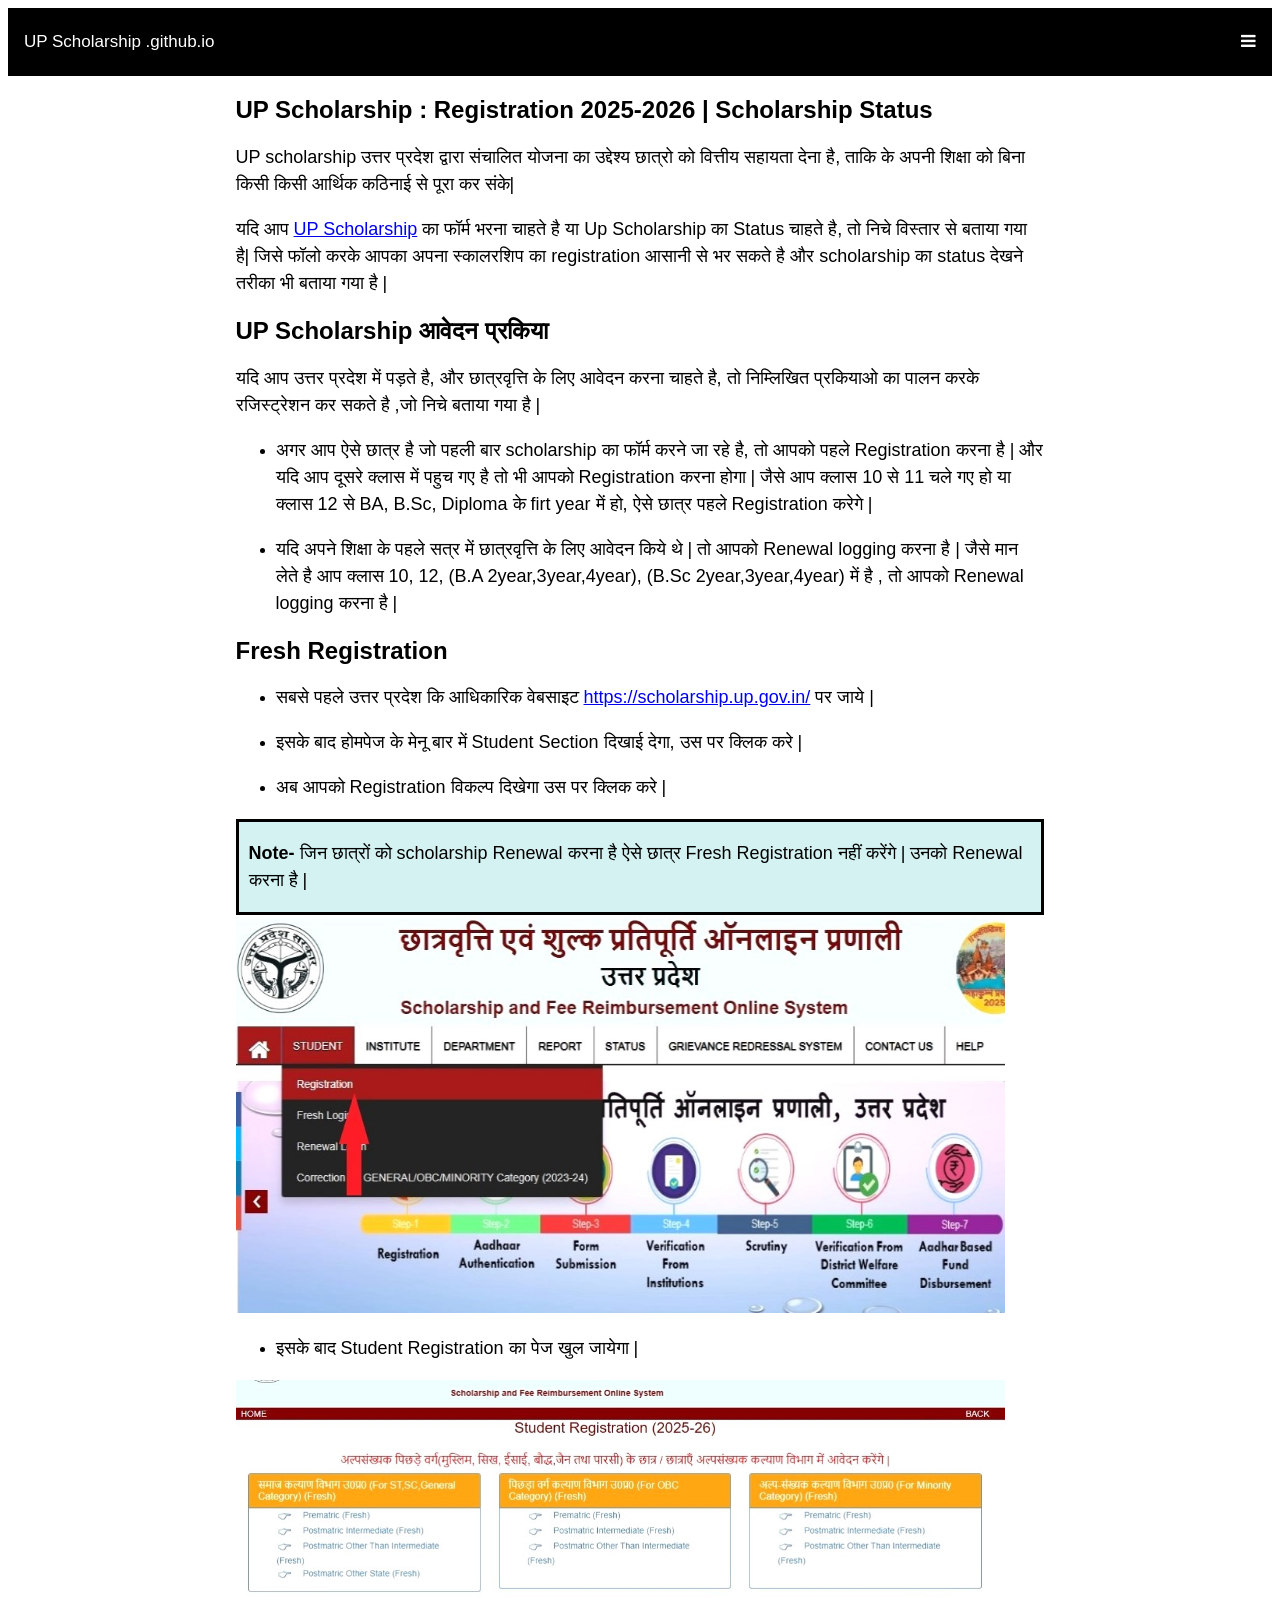
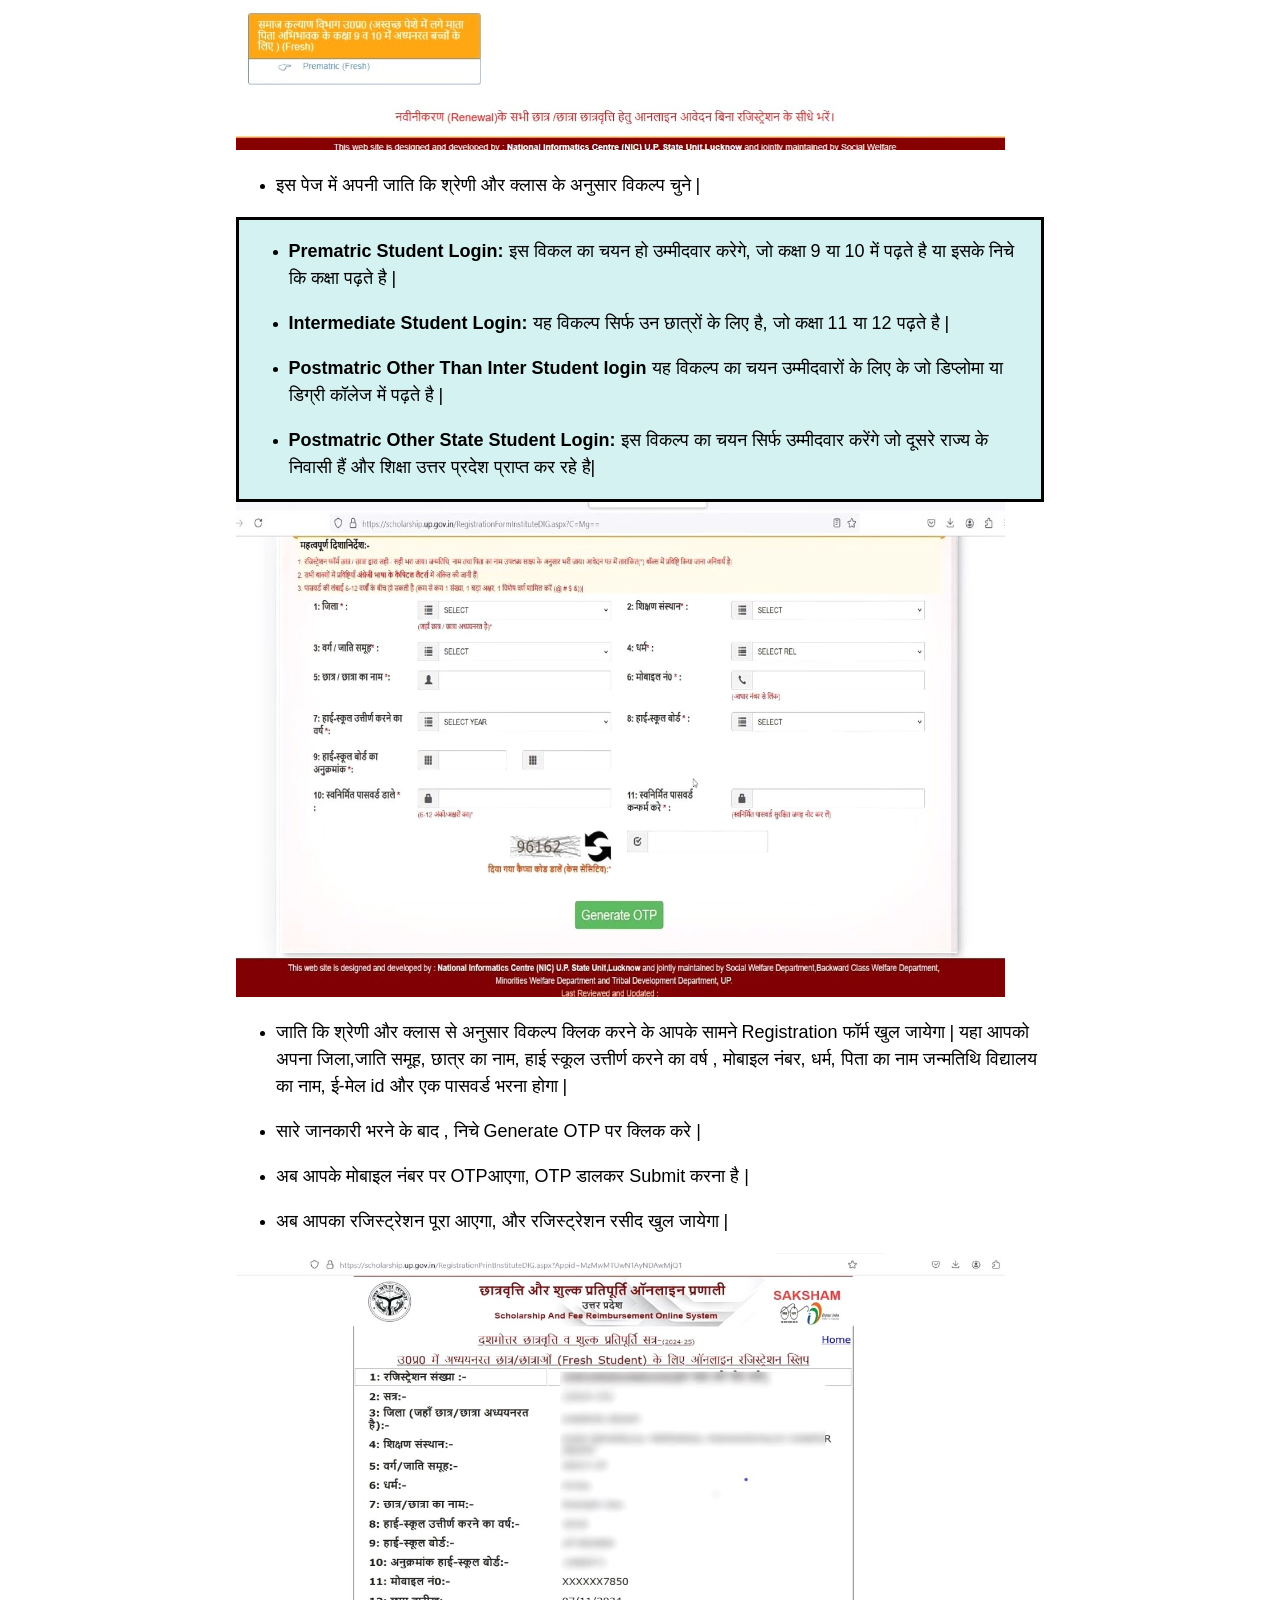
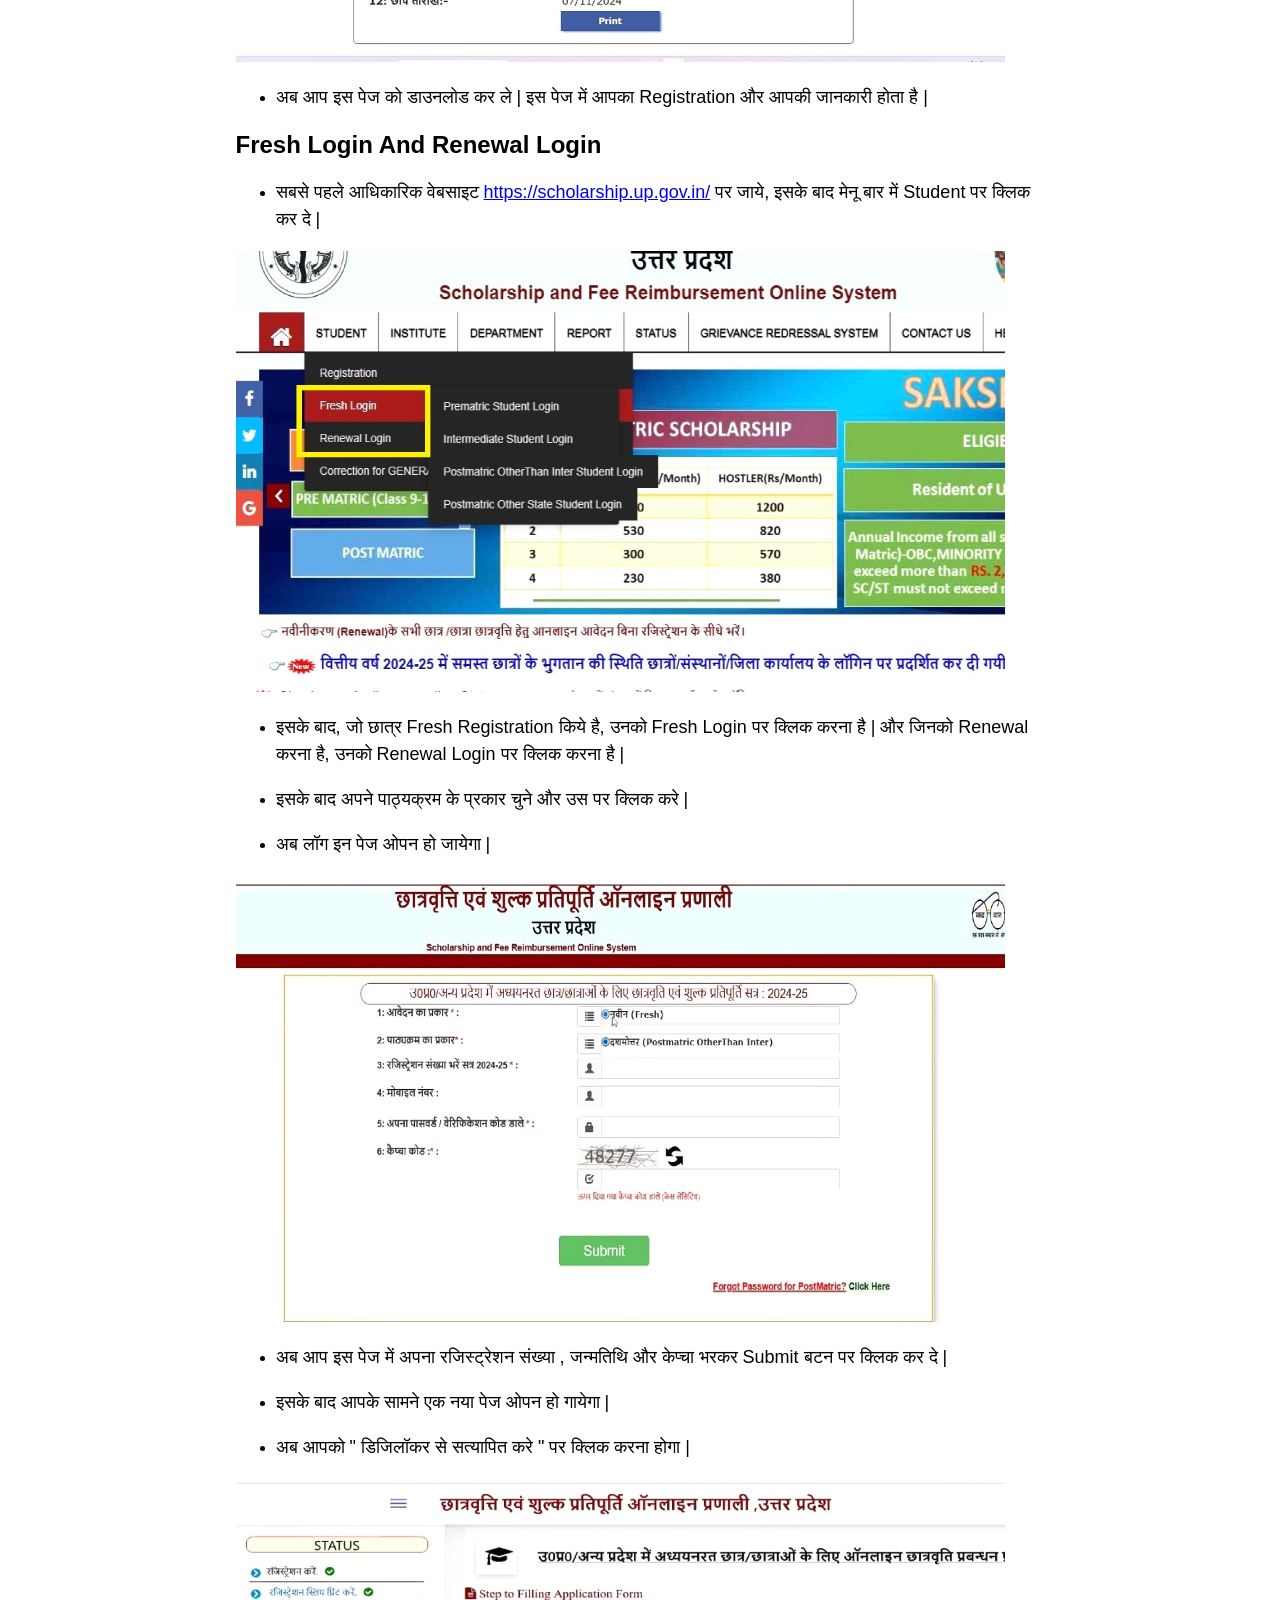
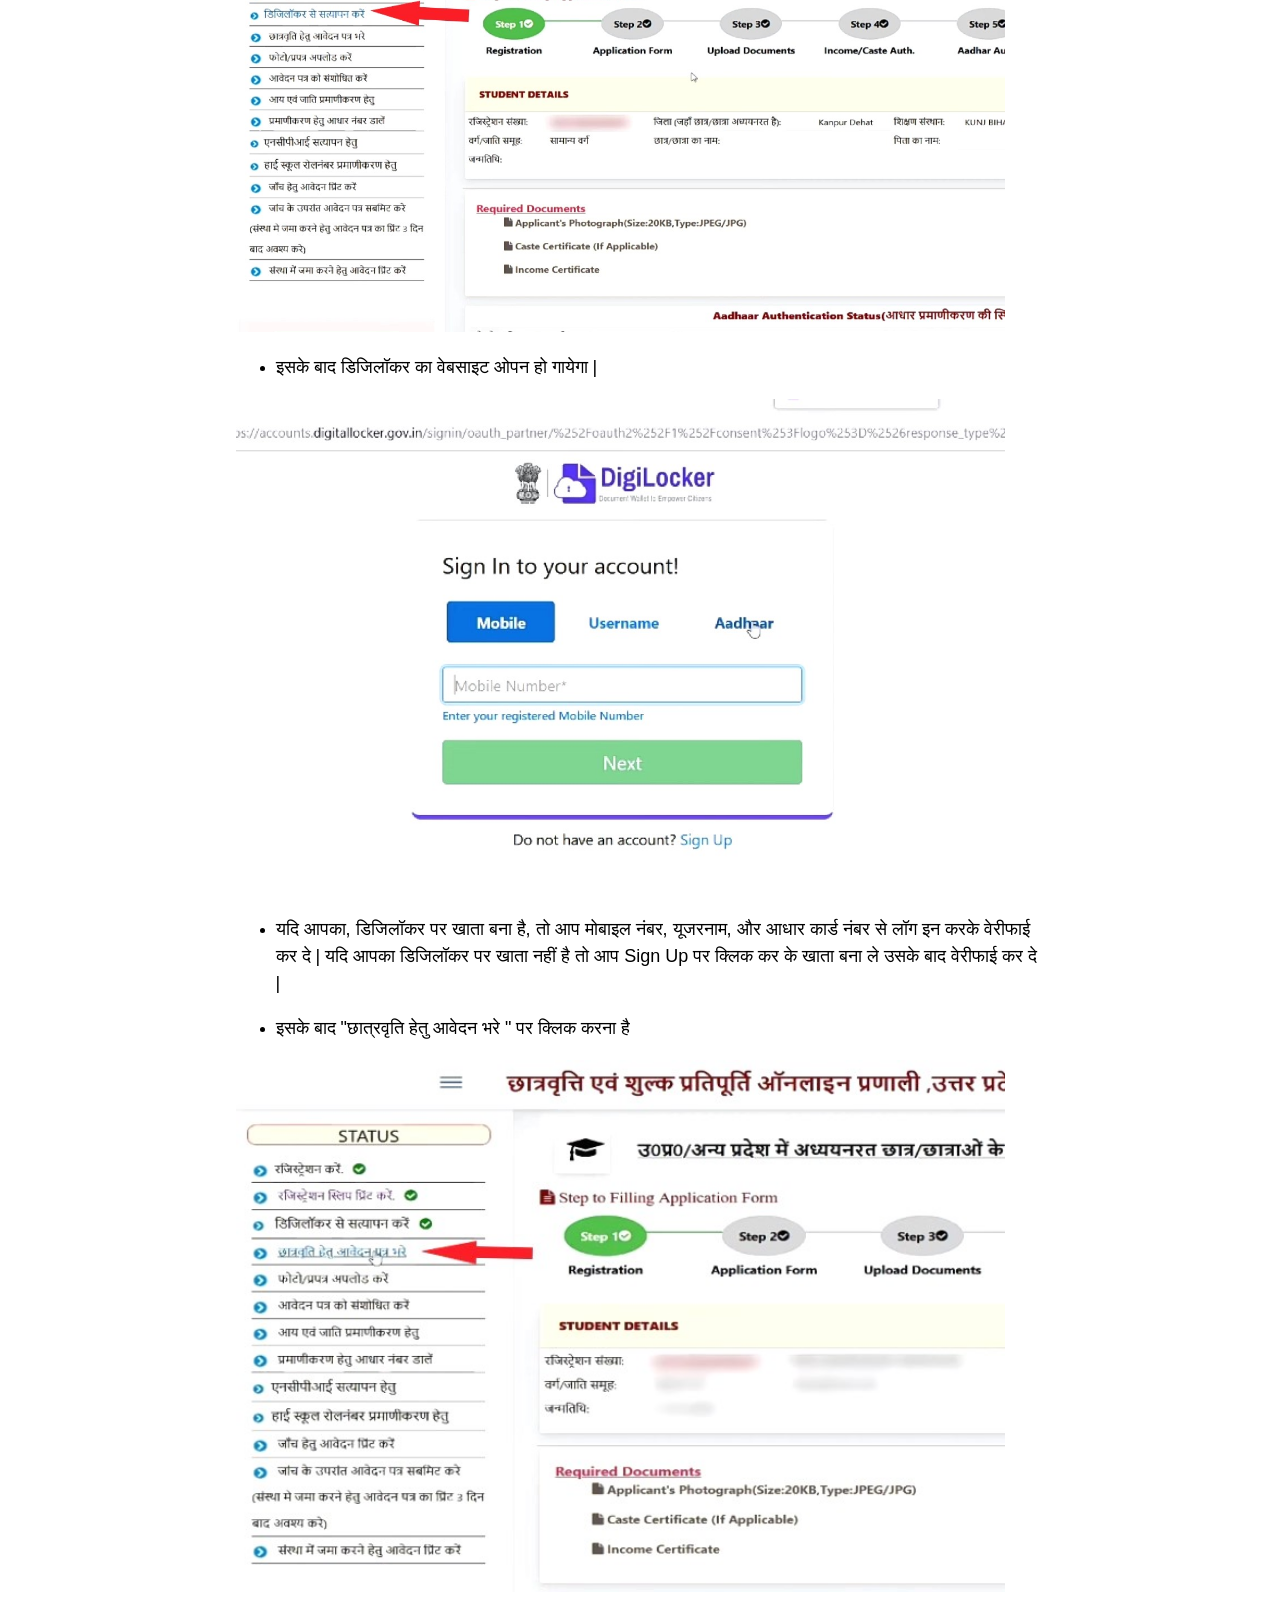
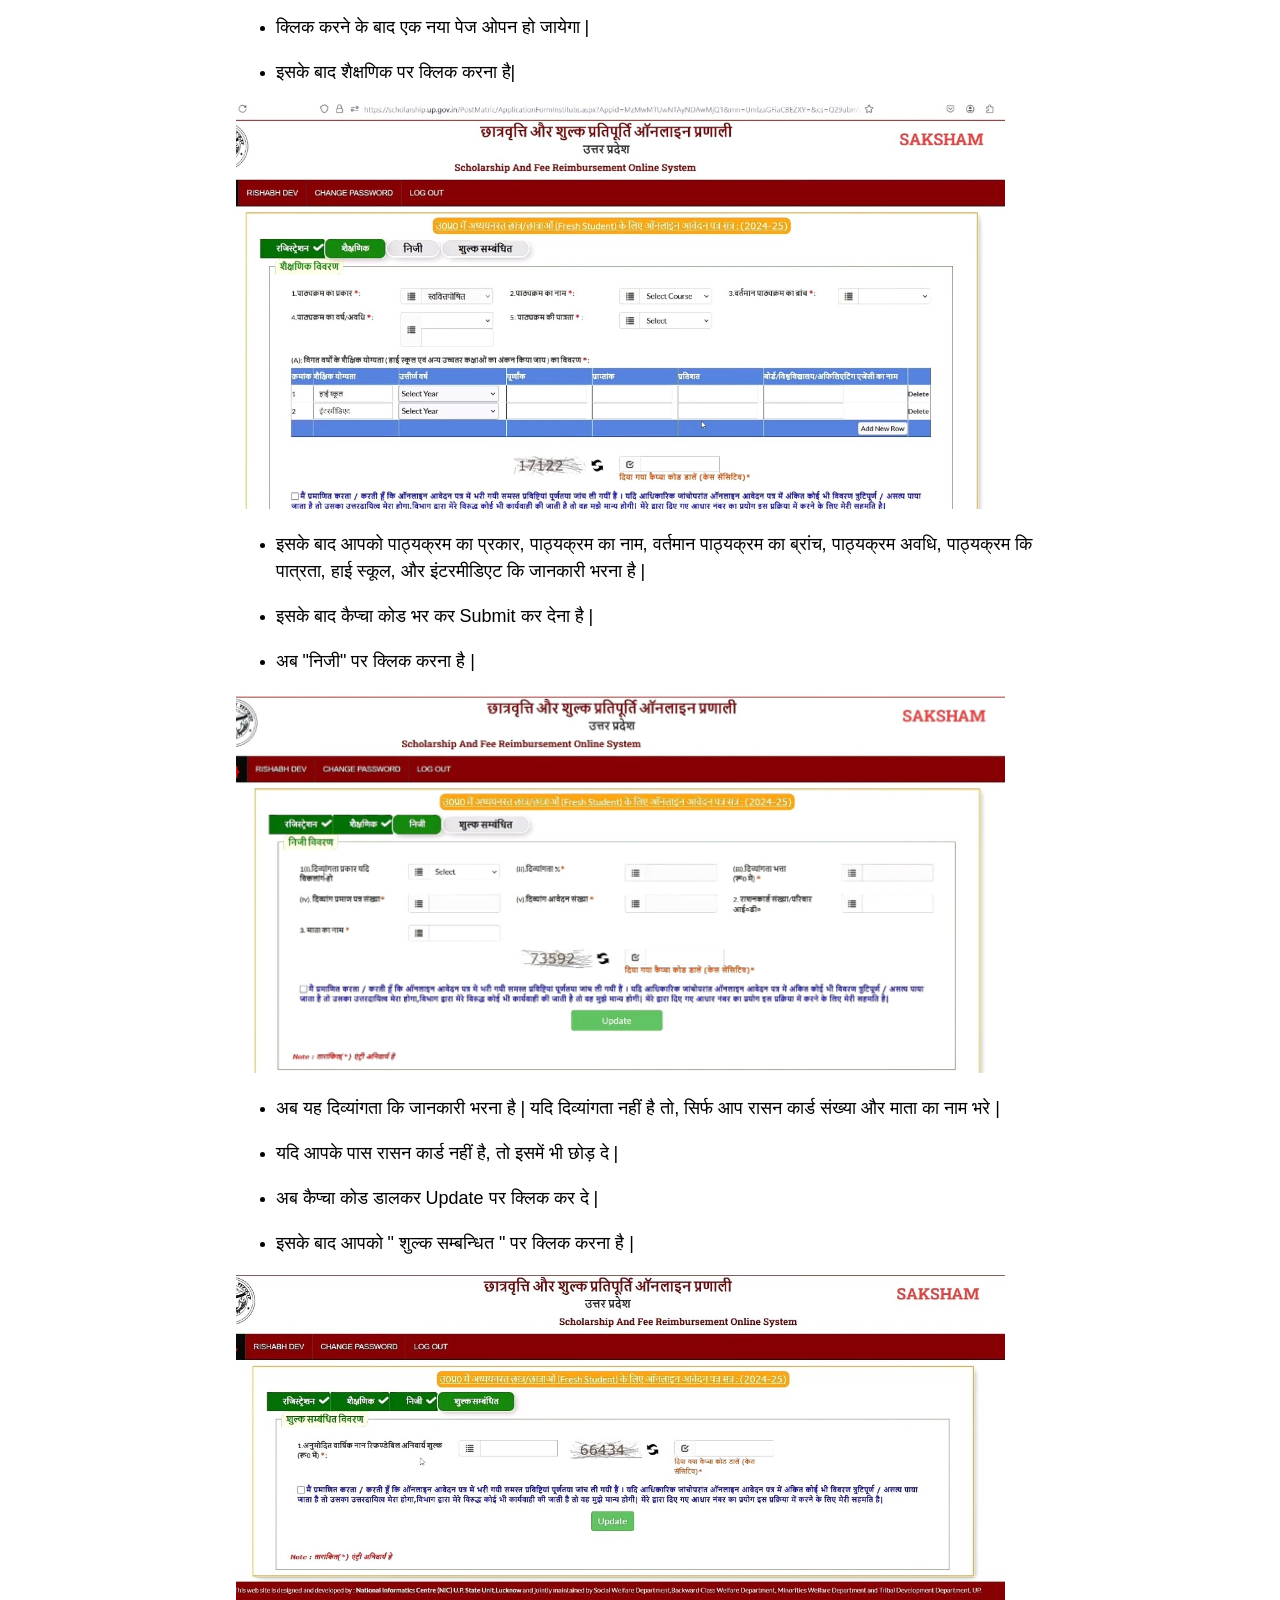
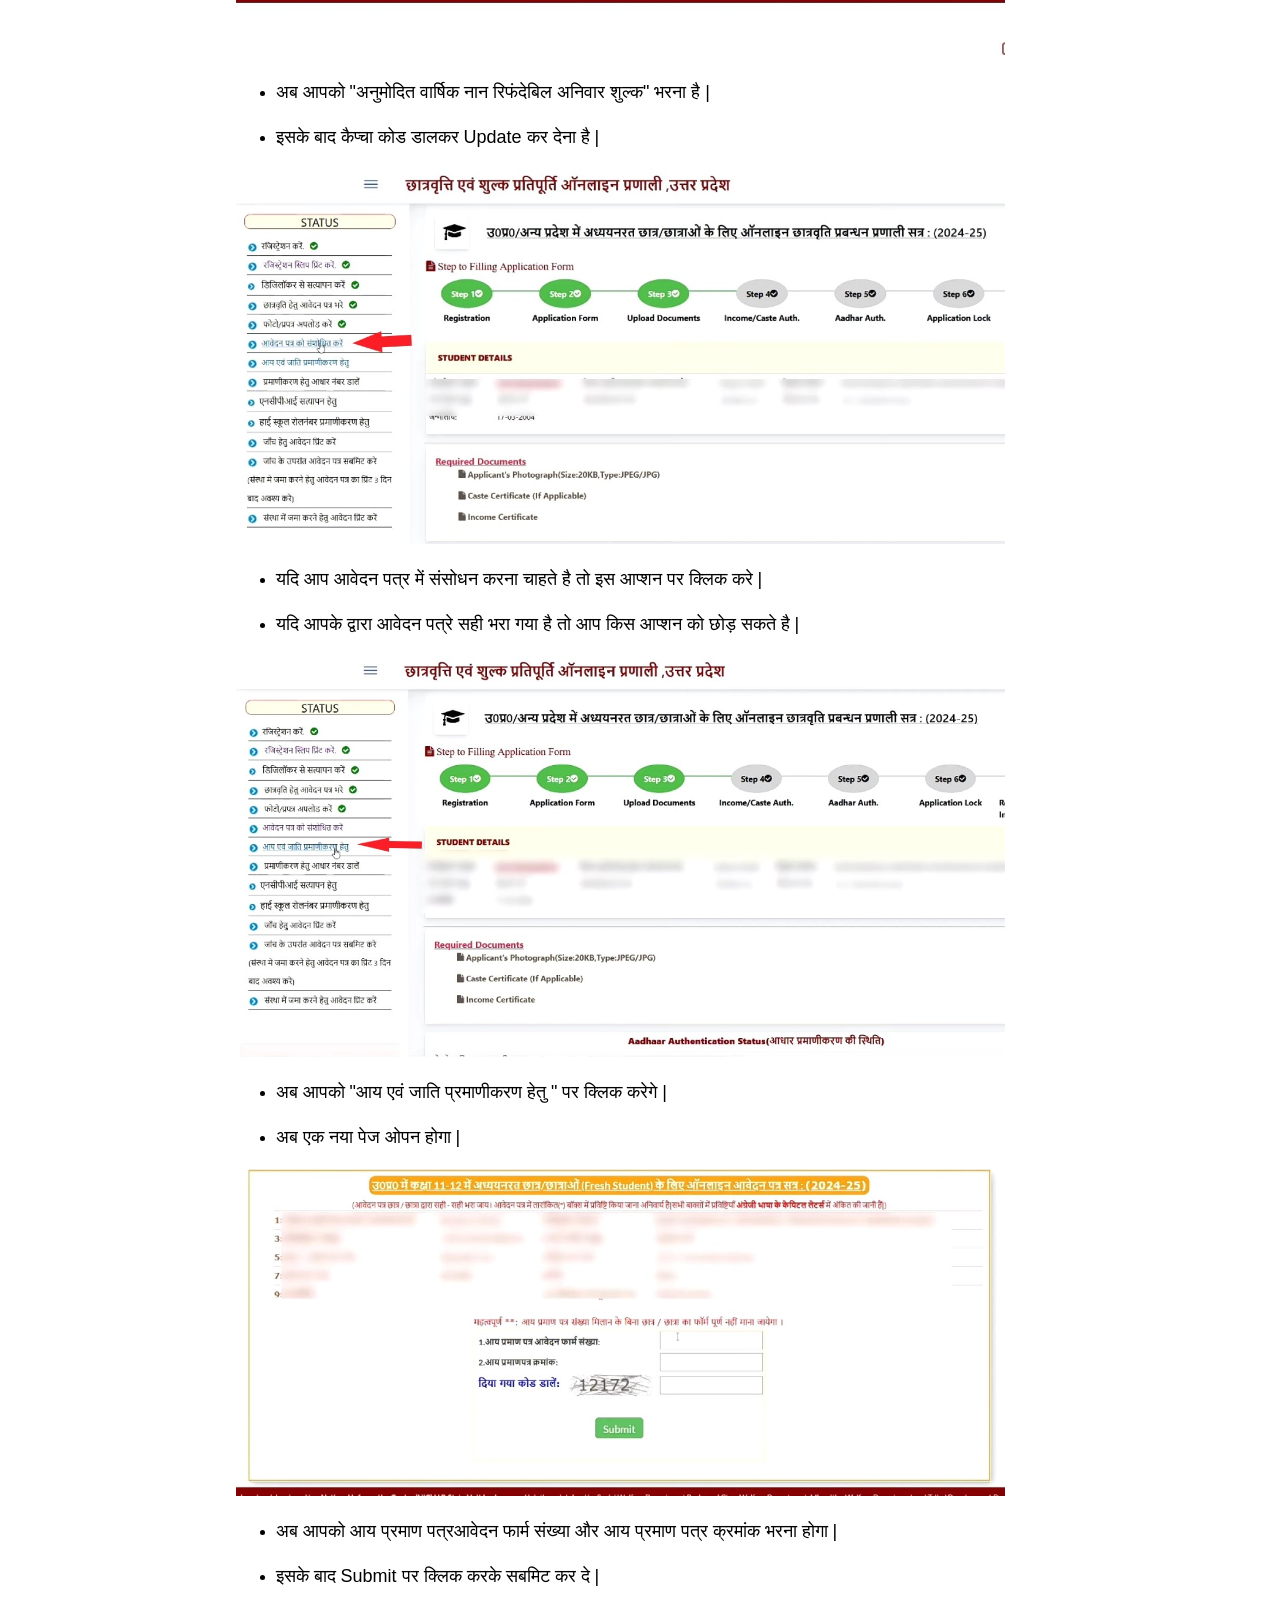
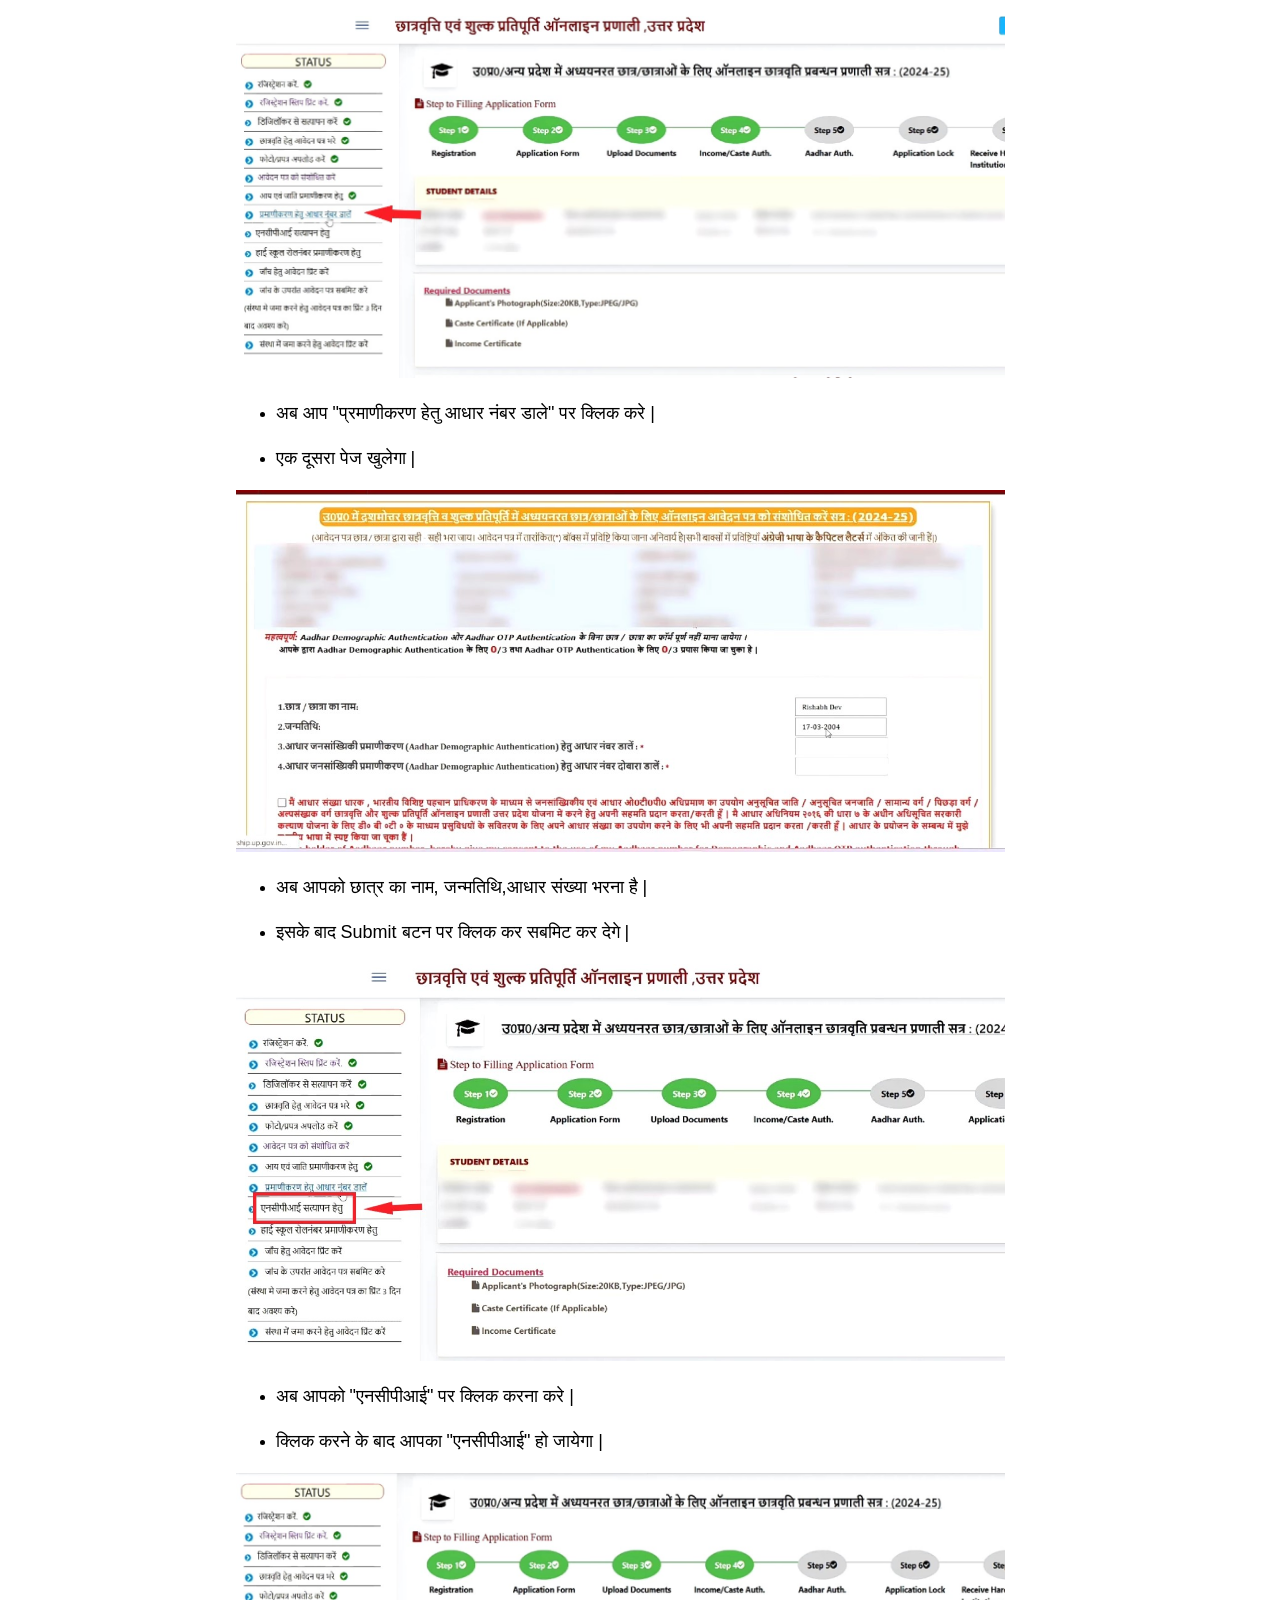
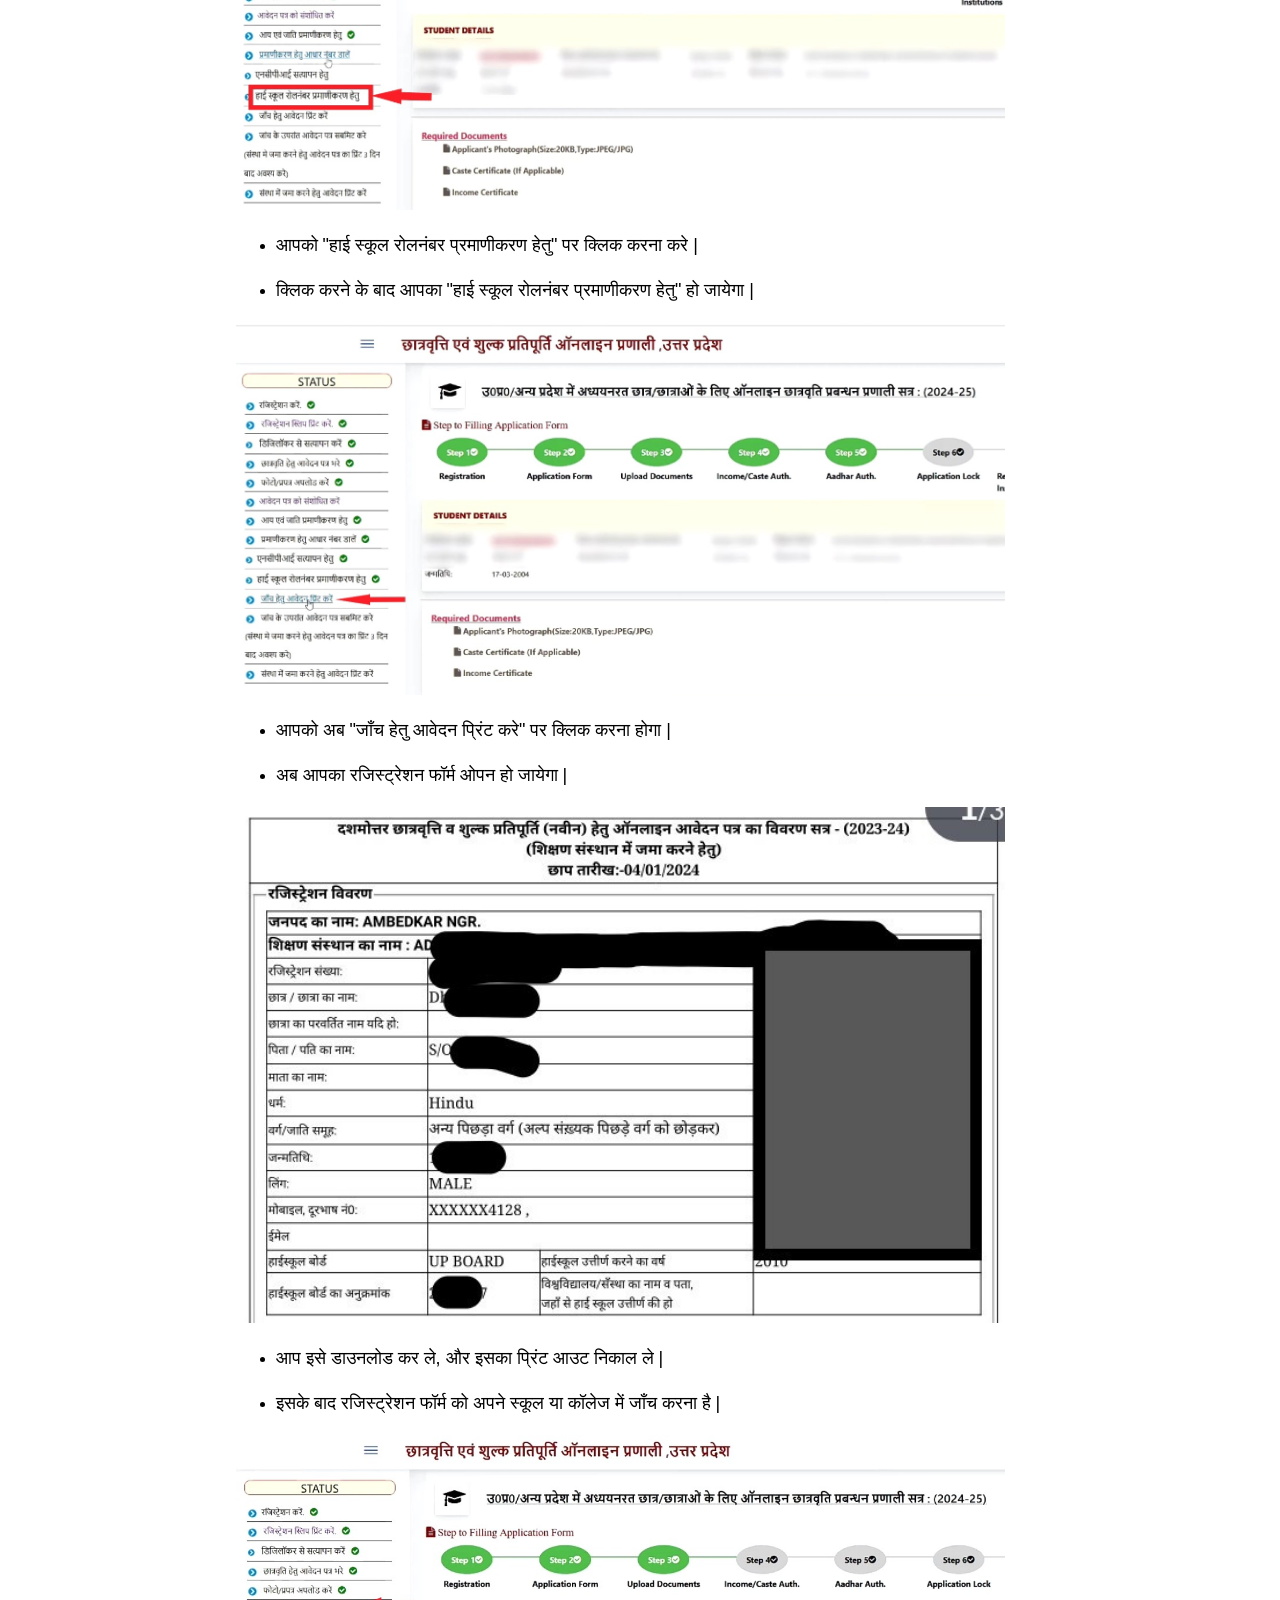
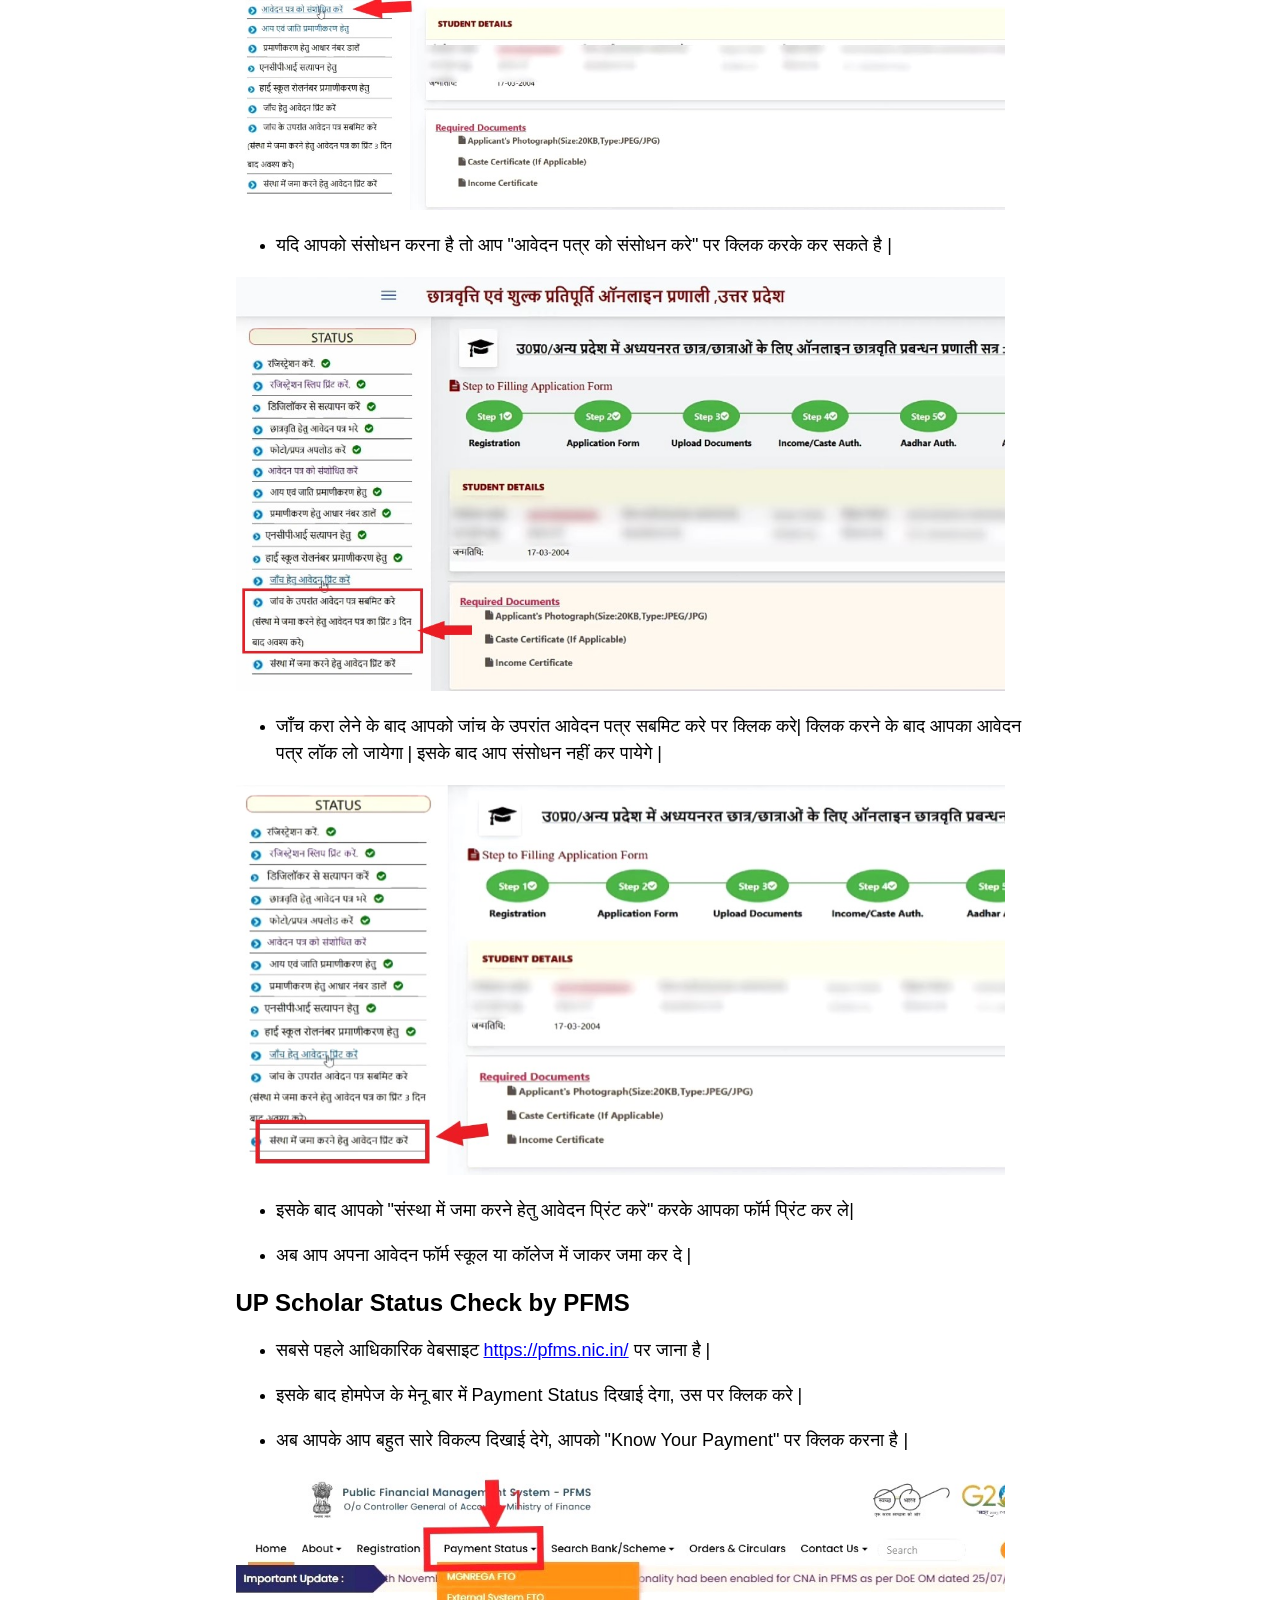
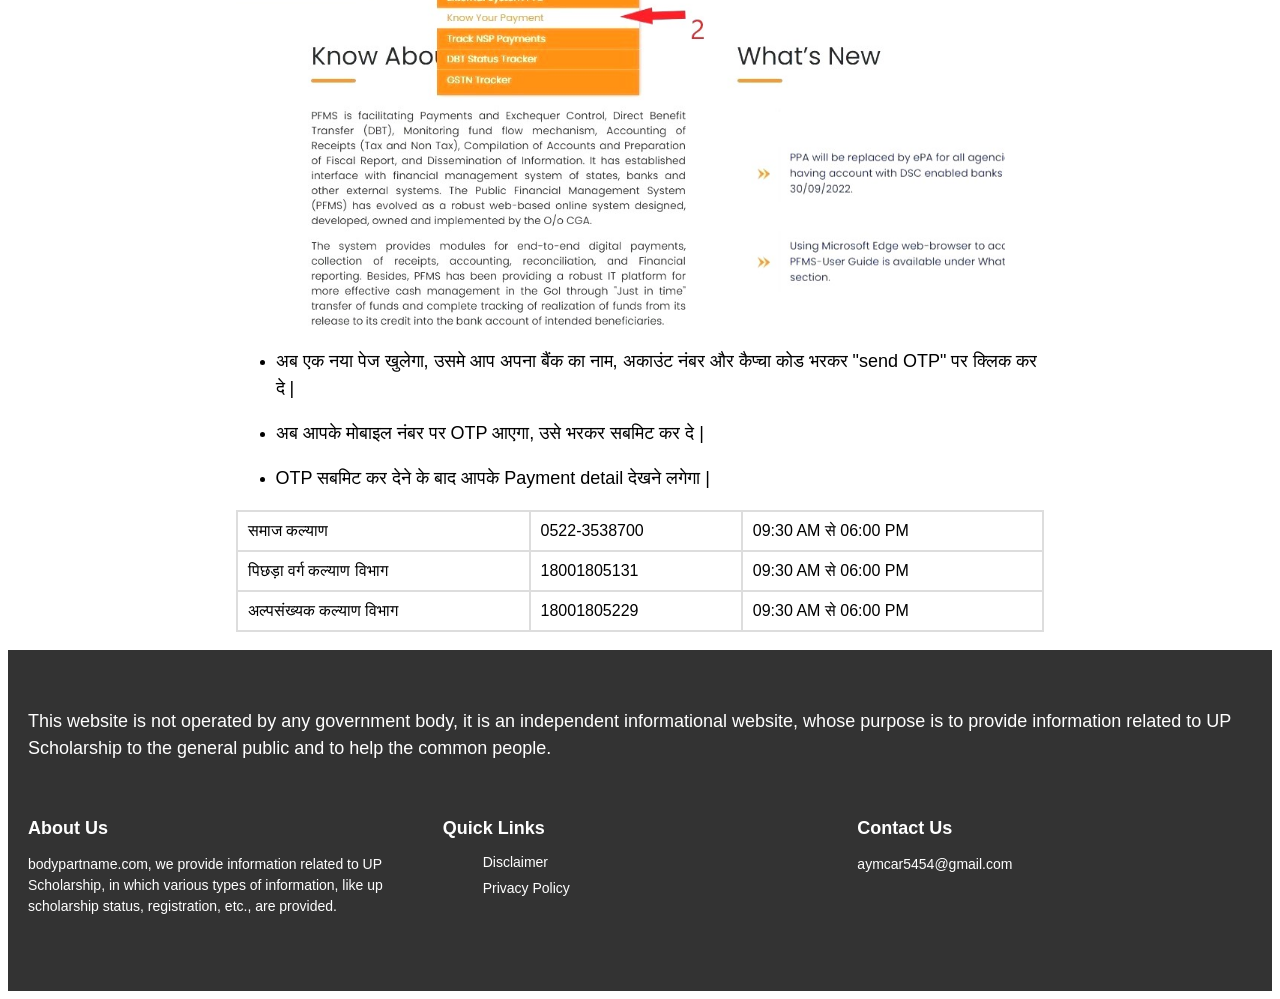
==== index.html @ 7ba09308 "Add files via upload" ====
<!DOCTYPE html>
<html lang="HI">
<head>
<meta charset="UTF-8" />
<style>:root{--color-primary:#021835;}</style>
<meta name="viewport" content="width=device-width, initial-scale=1", shrink-to-fit=no>
<meta name="google-adsense-account" content="ca-pub-4990416028546976">
<link rel="stylesheet" href="https://cdnjs.cloudflare.com/ajax/libs/font-awesome/4.7.0/css/font-awesome.min.css">
<meta name="description" content="UP scholarship उत्तर प्रदेश द्वारा संचालित योजना का उद्देश्य छात्रो को वित्तीय सहायता देना है, ताकि के अपनी शिक्षा को बिना किसी किसी आर्थिक कठिनाई से पूरा कर संके| यदि आप UP Scholarship का फॉर्म भरना चाहते है या Up Scholarship का Status चाहते है, तो निचे विस्तार से बताया गया है|">
<title>UP Scholarship : Registration 2025-2026 | Scholarship Status</title>
<link rel="shortcut icon" href="as.png">
<link rel="canonical" href="https://upscholarship.github.io/">
<meta name="robots" content="index, follow" />
<meta name="keywords" content="up scholarship, scholarship, up scholarship status">
<link rel="icon" type="image/png" href="fevicon/favicon-96x96.png" sizes="96x96" />
<link rel="icon" type="image/svg+xml" href="fevicon/favicon.svg" />
<link rel="shortcut icon" href="fevicon/favicon.ico" />
<link rel="apple-touch-icon" sizes="180x180" href="fevicon/apple-touch-icon.png" />
<meta name="apple-mobile-web-app-title" content="MyWebSite" />
<link rel="manifest" href="fevicon/site.webmanifest" />
<meta property="og:title" content="UP Scholarship : Registration 2025-2026 | Scholarship Status">
<meta property="og:url" content="https://upscholarship.github.io/">
<meta property="og:image" content="https://upscholarship.github.io/img/scholar1.jpg">
<meta property="og:description" content="UP scholarship उत्तर प्रदेश द्वारा संचालित योजना का उद्देश्य छात्रो को वित्तीय सहायता देना है, ताकि के अपनी शिक्षा को बिना किसी किसी आर्थिक कठिनाई से पूरा कर संके|">
<meta property="og:type" content="article">

<meta name="twitter:card" content="summary">
<meta property="twitter:title" content="UP Scholarship : Registration 2025-2026 | Scholarship Status">
<meta name="twitter:image" content="https://upscholarship.github.io/img/scholar1.jpg">
<meta property="twitter:description" content="UP scholarship उत्तर प्रदेश द्वारा संचालित योजना का उद्देश्य छात्रो को वित्तीय सहायता देना है, ताकि के अपनी शिक्षा को बिना किसी किसी आर्थिक कठिनाई से पूरा कर संके|">

<script type="application/ld+json">
{
  "@context": "https://schema.org",
  "@type": "Article",
  "mainEntityOfPage": {
    "@type": "WebPage",
    "@id": "https://upscholarship.github.io/"
  },
  "headline": "UP Scholarship : Registration 2025-2026 | Scholarship Status",
  "description": "UP Scholarship",
  "image": "https://upscholarship.github.io/img/scholar1.jpg",  
  "author": {
    "@type": "Person",
    "name": "UP Scholarship",
    "url": "https://upscholarship.github.io/aboutus"
  },  
  "publisher": {
    "@type": "Organization",
    "name": "UP Scholarship",
    "logo": {
      "@type": "ImageObject",
      "url": "https://upscholarship.github.io/as.png"
    }
  },
  "datePublished": "2025-07-09T08:00:00+08:00",
  "dateModified": "2025-07-27T08:00:00+08:00"
}
</script>
</head>
<main class="site-content" role="main" id="main-content" aria-label="Homepage content" style="height: auto !important;">
<article class="article" aria-labelledby="article-title" style="height: auto !important;">
<body>
<link rel="stylesheet" href=style.css>
<!-- Simulate a smartphone / tablet -->
<div class="mobile-container">

<!-- Top Navigation Menu -->
<div class="topnav">
  <a class="head">UP Scholarship .github.io</a>
  <div id="myLinks">
    <a href="disclaimer.html">Disclaimer</a>
    <a href="privacypolicy.html">Privacy Policy</a>
  </div>
  <a href="javascript:void(0);" class="icon" onclick="myFunction()">
    <i class="fa fa-bars"></i>
  </a>
</div>
<div class="example">
<h1>UP Scholarship : Registration 2025-2026 | Scholarship Status</h1>
<p>UP scholarship उत्तर प्रदेश द्वारा संचालित योजना का उद्देश्य छात्रो को वित्तीय सहायता देना है, ताकि के अपनी शिक्षा को बिना किसी किसी आर्थिक कठिनाई से पूरा कर संके|</p>
<p>यदि आप <a href="https://scholarship.up.gov.in/">UP Scholarship</a> का फॉर्म भरना चाहते है या Up Scholarship का Status चाहते है, तो निचे विस्तार से बताया गया है| जिसे फॉलो करके आपका अपना स्कालरशिप का registration आसानी से भर सकते है और scholarship का status देखने तरीका भी बताया गया है |</p>
<h2>UP Scholarship आवेदन प्रकिया</h2>
<p>यदि आप उत्तर प्रदेश में पड़ते है, और छात्रवृत्ति के लिए आवेदन करना चाहते है, तो निम्लिखित प्रकियाओ का पालन करके रजिस्ट्रेशन कर सकते है ,जो निचे बताया गया है |</p>
<ul class="a">
  <li><p>अगर आप ऐसे छात्र है जो पहली बार scholarship का फॉर्म करने जा रहे है, तो आपको पहले Registration करना है | और यदि आप दूसरे क्लास में पहुच गए है तो भी आपको Registration करना होगा | जैसे आप क्लास 10 से 11 चले गए हो या क्लास 12 से BA, B.Sc, Diploma के firt year में हो, ऐसे छात्र पहले Registration करेगे |</p></li>
<li><p>यदि अपने शिक्षा के पहले सत्र में छात्रवृत्ति के लिए आवेदन किये थे | तो आपको Renewal logging करना है | जैसे मान लेते है आप क्लास 10, 12, (B.A 2year,3year,4year), (B.Sc 2year,3year,4year) में है , तो आपको Renewal logging करना है | </p></li></ul>

<h2>Fresh Registration</h2>
<ul class="a">
<li><p>सबसे पहले उत्तर प्रदेश कि आधिकारिक वेबसाइट <a href="https://scholarship.up.gov.in/">https://scholarship.up.gov.in/</a> पर जाये |</p></li>
<li><p>इसके बाद होमपेज के मेनू बार में Student Section दिखाई देगा, उस पर क्लिक करे |</p></li>
<li><p>अब आपको Registration विकल्प दिखेगा उस पर क्लिक करे |</p></li></ul>
<div class="mask">
<p><b>Note- </b>जिन छात्रों को scholarship Renewal करना है ऐसे छात्र Fresh Registration नहीं करेंगे | उनको Renewal करना है |</p>
</div>


<div class="res"><img src="img/scholar1.jpg" alt="Aadhar Card" class="r"></div>
<ul class="a">
<li><p>इसके बाद Student Registration का पेज खुल जायेगा |</p></li>
</ul>
<div class="res"><img src="img/scholar2.jpg" alt="Aadhar Card" class="r"></div>
<ul class="a">
<li><p>इस पेज में अपनी जाति कि श्रेणी और क्लास के अनुसार विकल्प चुने |</p></li></ul>
<div class="mask">
  <ul class="a">
    <li><p><b>Prematric Student Login:</b> इस विकल का चयन  हो उम्मीदवार करेगे, जो कक्षा 9 या 10 में पढ़ते है या इसके निचे कि कक्षा पढ़ते है |</p></li>
    <li><p><b>Intermediate Student Login:</b> यह विकल्प सिर्फ उन छात्रों के लिए है, जो कक्षा  11 या 12 पढ़ते है |</p></li>
    <li><p><b>Postmatric Other Than Inter Student login</b> यह  विकल्प का चयन उम्मीदवारों के लिए के जो डिप्लोमा या डिग्री कॉलेज में पढ़ते है |</p></li>
    <li><p><b>Postmatric Other State Student Login:</b> इस विकल्प का चयन सिर्फ उम्मीदवार करेंगे जो दूसरे राज्य के निवासी हैं और शिक्षा उत्तर प्रदेश प्राप्त कर रहे है|
</p></li>
</div></ul>
<div class="res"><img src="img/scholar3.jpeg" alt="Aadhar Card" class="r"></div>
<ul class="a">
  <li><p>जाति कि श्रेणी और क्लास से अनुसार विकल्प क्लिक करने के आपके सामने Registration फॉर्म खुल जायेगा | यहा आपको अपना जिला,जाति समूह, छात्र का नाम, हाई स्कूल उत्तीर्ण करने का वर्ष , मोबाइल नंबर, धर्म, पिता का नाम जन्मतिथि विद्यालय का नाम, ई-मेल id और एक पासवर्ड भरना होगा |</p></li>
  <li><p>सारे जानकारी भरने के बाद , निचे Generate OTP पर क्लिक करे |</p></li>
  <li><p>अब आपके मोबाइल नंबर पर OTPआएगा, OTP डालकर Submit करना है |</p></li>
  <li><p>अब आपका रजिस्ट्रेशन पूरा आएगा, और  रजिस्ट्रेशन रसीद खुल जायेगा |</p></li></ul>

<div class="res"><img src="img/scholar4.jpeg" alt="Aadhar Card" class="r"></div>
<ul class="a">
  <li><p>अब आप इस पेज को डाउनलोड कर ले | इस पेज में आपका Registration और आपकी जानकारी होता है |</p></li></ul>
  <h2>Fresh Login And Renewal Login</h2>
  <ul class="a">

    <li><p>सबसे पहले आधिकारिक वेबसाइट <a href="https://scholarship.up.gov.in/">https://scholarship.up.gov.in/</a> पर जाये, इसके बाद मेनू बार में Student पर क्लिक कर दे |</p></li></ul>
<div class="res"><img src="img/scholar5.jpg" alt="Aadhar Card" class="r"></div>
<ul class="a">
  <li><p>इसके बाद, जो छात्र Fresh Registration किये है, उनको Fresh Login पर क्लिक करना है | और जिनको Renewal करना है, उनको Renewal Login पर क्लिक करना है |</p></li>
  <li><p>इसके बाद अपने पाठ्यक्रम के प्रकार चुने और उस पर क्लिक करे |</p></li>
  <li><p>अब लॉग इन पेज ओपन हो जायेगा |
</p></li></ul>
<div class="res"><img src="img/scholar6.jpeg" alt="Aadhar Card" class="r"></div>
<ul class="a">
  <li><p>अब आप इस पेज में अपना रजिस्ट्रेशन संख्या , जन्मतिथि और केप्चा भरकर Submit बटन पर क्लिक कर दे |</p></li>
  <li><p>इसके बाद आपके सामने एक नया पेज ओपन हो गायेगा |</p></li>
  <li><p>अब आपको " डिजिलॉकर से सत्यापित करे " पर क्लिक करना होगा |</p></li></ul>
  <div class="res"><img src="img/scholar7.jpeg" alt="Aadhar Card" class="r"></div>
<ul class="a">
  <li><p>इसके बाद डिजिलॉकर का वेबसाइट ओपन हो गायेगा |</p></li></ul>
  <div class="res"><img src="img/scholar8.jpeg" alt="Aadhar Card" class="r"></div>
  <ul class="a">
    <li><p>यदि आपका, डिजिलॉकर पर खाता बना है, तो आप मोबाइल नंबर, यूजरनाम, और आधार कार्ड नंबर से लॉग इन करके वेरीफाई कर दे | यदि आपका डिजिलॉकर पर खाता नहीं है तो आप Sign Up पर क्लिक कर के खाता बना ले उसके बाद वेरीफाई कर दे |</p></li>
    <li><p>इसके बाद "छात्रवृति हेतु आवेदन भरे " पर क्लिक करना है </li></ul>
<div class="res"><img src="img/scholar9.jpeg" alt="Aadhar Card" class="r"></div>
<ul class="a">
  <li><p>क्लिक करने के बाद एक नया पेज ओपन हो जायेगा |</p></li>
<li><p>इसके बाद शैक्षणिक पर क्लिक करना है|</p></li></ul>
  <div class="res"><img src="img/scholar10.jpeg" alt="Aadhar Card" class="r"></div>
  <ul class="a">
    <li><p>इसके बाद आपको पाठ्यक्रम का प्रकार, पाठ्यक्रम का नाम, वर्तमान पाठ्यक्रम का ब्रांच, पाठ्यक्रम अवधि, पाठ्यक्रम कि पात्रता, हाई स्कूल, और इंटरमीडिएट कि जानकारी भरना है |</p></li>
    <li><p>इसके बाद कैप्चा कोड भर कर Submit कर देना है |</p></li>
<li><p>अब "निजी" पर क्लिक करना है |</p></li></ul>
<div class="res"><img src="img/scholar11.jpeg" alt="Aadhar Card" class="r"></div>
<ul class="a">
<li><p>अब यह दिव्यांगता कि जानकारी भरना है | यदि दिव्यांगता नहीं है तो,  सिर्फ आप रासन कार्ड संख्या और माता का नाम भरे |</p></li>
<li><p>यदि आपके पास रासन कार्ड नहीं है, तो इसमें भी छोड़ दे |</p></li>
<li><p>अब कैप्चा कोड डालकर Update पर क्लिक कर दे |</p></li>
<li><p>इसके बाद आपको " शुल्क सम्बन्धित " पर क्लिक करना है |</p></li></ul>
<div class="res"><img src="img/scholar12.jpeg" alt="Aadhar Card" class="r"></div>
<ul class="a">
  <li><p>अब आपको "अनुमोदित वार्षिक नान रिफंदेबिल अनिवार शुल्क" भरना है |</p></li>
  <li><p>इसके बाद कैप्चा कोड डालकर Update कर देना है |</p></li></ul>
<div class="res"><img src="img/scholar13.jpeg" alt="Aadhar Card" class="r"></div>
<ul class="a">
  <li><p>यदि आप आवेदन पत्र में संसोधन करना चाहते है तो इस आप्शन पर क्लिक करे |</p></li>
  <li><p>यदि आपके द्वारा आवेदन पत्रे सही भरा गया है तो आप किस आप्शन को छोड़ सकते है |</p></li></ul>
<div class="res"><img src="img/scholar14.jpeg" alt="Aadhar Card" class="r"></div>
<ul class="a">
  <li><p>अब आपको "आय एवं जाति प्रमाणीकरण हेतु " पर क्लिक करेगे |</p></li>
  <li><p>अब एक नया पेज ओपन होगा |</p></li></ul>
<div class="res"><img src="img/scholar15.jpeg" alt="Aadhar Card" class="r"></div>
<ul class="a">
  <li><p>अब आपको आय प्रमाण पत्रआवेदन फार्म संख्या और आय प्रमाण पत्र क्रमांक भरना होगा |</p></li>
  <li><p>इसके बाद Submit पर क्लिक करके सबमिट कर दे |</p></li></ul>
<div class="res"><img src="img/scholar16.jpeg" alt="Aadhar Card" class="r"></div>
<ul class="a">
  <li><p>अब आप "प्रमाणीकरण हेतु आधार नंबर डाले" पर क्लिक करे |</p></li>
  <li><p>एक दूसरा पेज खुलेगा |</p></li></ul>
<div class="res"><img src="img/scholar17.jpeg" alt="Aadhar Card" class="r"></div>
<ul class="a">
  <li><p>अब आपको छात्र का नाम, जन्मतिथि,आधार संख्या भरना है |</p></li>
  <li><p>इसके बाद Submit बटन पर क्लिक कर सबमिट कर देगे |</p></li></ul>
<div class="res"><img src="img/scholar18.jpeg" alt="Aadhar Card" class="r"></div>
<ul class="a">
<li><p>अब आपको "एनसीपीआई" पर क्लिक करना करे |</p></li>
<li><p>क्लिक करने के बाद आपका "एनसीपीआई" हो जायेगा |</p></li></ul>
<div class="res"><img src="img/scholar19.jpeg" alt="Aadhar Card" class="r"></div>
<ul class="a">
  <li><p>आपको "हाई स्कूल रोलनंबर प्रमाणीकरण हेतु" पर क्लिक करना करे |</p></li>
  <li><p>क्लिक करने के बाद आपका "हाई स्कूल रोलनंबर प्रमाणीकरण हेतु" हो जायेगा |</p></li></ul>
  <div class="res"><img src="img/scholar20.jpeg" alt="Aadhar Card" class="r"></div>
  <ul class="a">
    <li><p>आपको अब "जाँच हेतु आवेदन प्रिंट करे" पर क्लिक करना होगा |</p></li>
   <li><p>अब आपका रजिस्ट्रेशन फॉर्म ओपन हो जायेगा |</p></li></ul>
<div class="res"><img src="img/scholar21.jpeg" alt="Aadhar Card" class="r"></div>
<ul class="a">
  <li><p>आप इसे डाउनलोड कर ले, और इसका प्रिंट आउट निकाल ले |</p></li>
 <li><p>इसके बाद रजिस्ट्रेशन फॉर्म को अपने स्कूल या कॉलेज में जाँच करना है |</p></li></ul>
 <div class="res"><img src="img/scholar13.jpeg" alt="Aadhar Card" class="r"></div>
 <ul class="a">
 <li><p>यदि आपको संसोधन करना है तो आप "आवेदन पत्र को संसोधन करे" पर क्लिक करके कर सकते है |</p></li></ul>
 <div class="res"><img src="img/scholar26.jpeg" alt="Aadhar Card" class="r"></div>
 <ul class="a">
  <li><p>जाँच करा लेने के बाद आपको जांच के उपरांत आवेदन पत्र सबमिट करे पर क्लिक करे| क्लिक करने के बाद आपका आवेदन पत्र लॉक लो जायेगा | इसके बाद आप संसोधन नहीं कर पायेगे |</p></li></ul>
  <div class="res"><img src="img/scholar27.jpeg" alt="Aadhar Card" class="r"></div>
  <ul class="a">
  <li><p>इसके बाद आपको "संस्था में जमा करने हेतु आवेदन प्रिंट करे" करके आपका फॉर्म प्रिंट कर ले|</p></li>
  <li><p>अब आप अपना आवेदन फॉर्म स्कूल या कॉलेज में जाकर जमा कर दे |</p></li></ul>
 <h2>UP Scholar Status Check by PFMS</h2>
 <ul class="a">
   <li><p>सबसे पहले आधिकारिक वेबसाइट <a href="https://pfms.nic.in/">https://pfms.nic.in/</a> पर जाना है |</p></li>
  <li><p>इसके बाद होमपेज के मेनू बार में Payment Status दिखाई देगा, उस पर क्लिक करे |</p></li>
  <li><p>अब आपके आप बहुत सारे विकल्प दिखाई देगे, आपको "Know Your Payment" पर क्लिक करना है |</li></ul>
    <div class="res"><img src="img/scholar28.jpg" alt="Aadhar Card" class="r"></div>
    <ul class="a">
  <li><p>अब एक नया पेज खुलेगा, उसमे आप अपना बैंक का नाम, अकाउंट नंबर और कैप्चा कोड भरकर "send OTP" पर क्लिक कर दे |</p></li>
  <li><p>अब आपके मोबाइल नंबर पर OTP आएगा, उसे भरकर सबमिट कर दे |</p></li>
    <li><p>OTP सबमिट कर देने के बाद आपके Payment detail देखने लगेगा |</p></li></ul>
    <div style="overflow-x:auto;" class="first">
    <table>

      <tr>
        <td>समाज कल्याण</td>
        <td>0522-3538700</td>
        <td>09:30 AM से 06:00 PM</td>
      </tr>
      <tr>
        <td>पिछड़ा वर्ग कल्याण विभाग</td>
        <td>18001805131</td>
        <td>09:30 AM से 06:00 PM</td>
      </tr>
      <tr>
        <td>अल्पसंख्यक कल्याण विभाग</td>
        <td>18001805229</td>
        <td>09:30 AM से 06:00 PM</td>
      </tr>
    </table>
    </div>
    <br>
<script>
function myFunction() {
  var x = document.getElementById("myLinks");
  if (x.style.display === "block") {
    x.style.display = "none";
  } else {
    x.style.display = "block";
  }
}
</script>
</div>
<footer class="footer">
  <div class="footer-container">
    <p>This website is not operated by any government body, it is an independent informational website, whose purpose is to provide information related to UP Scholarship to the general public and to help the common people.</p>
    <div class="footer-left">
      <h3>About Us</h3>
      <p>bodypartname.com, we provide information related to UP Scholarship, in which various types of information, like up scholarship status, registration, etc., are provided.</p>
    </div>

    <div class="footer-middle">
      <h3>Quick Links</h3>
      <ul>
        <li><a href="disclaimer.html">Disclaimer </a></li>
        <li><a href="privacypolicy.html">Privacy Policy</a></li>

      </ul>
    </div>

    <div class="footer-right">
      <h3>Contact Us</h3>
      <p>aymcar5454@gmail.com</p>

    </div>
  </div>

  <div class="footer-bottom">
  </div>
</footer>
</body>
</html>
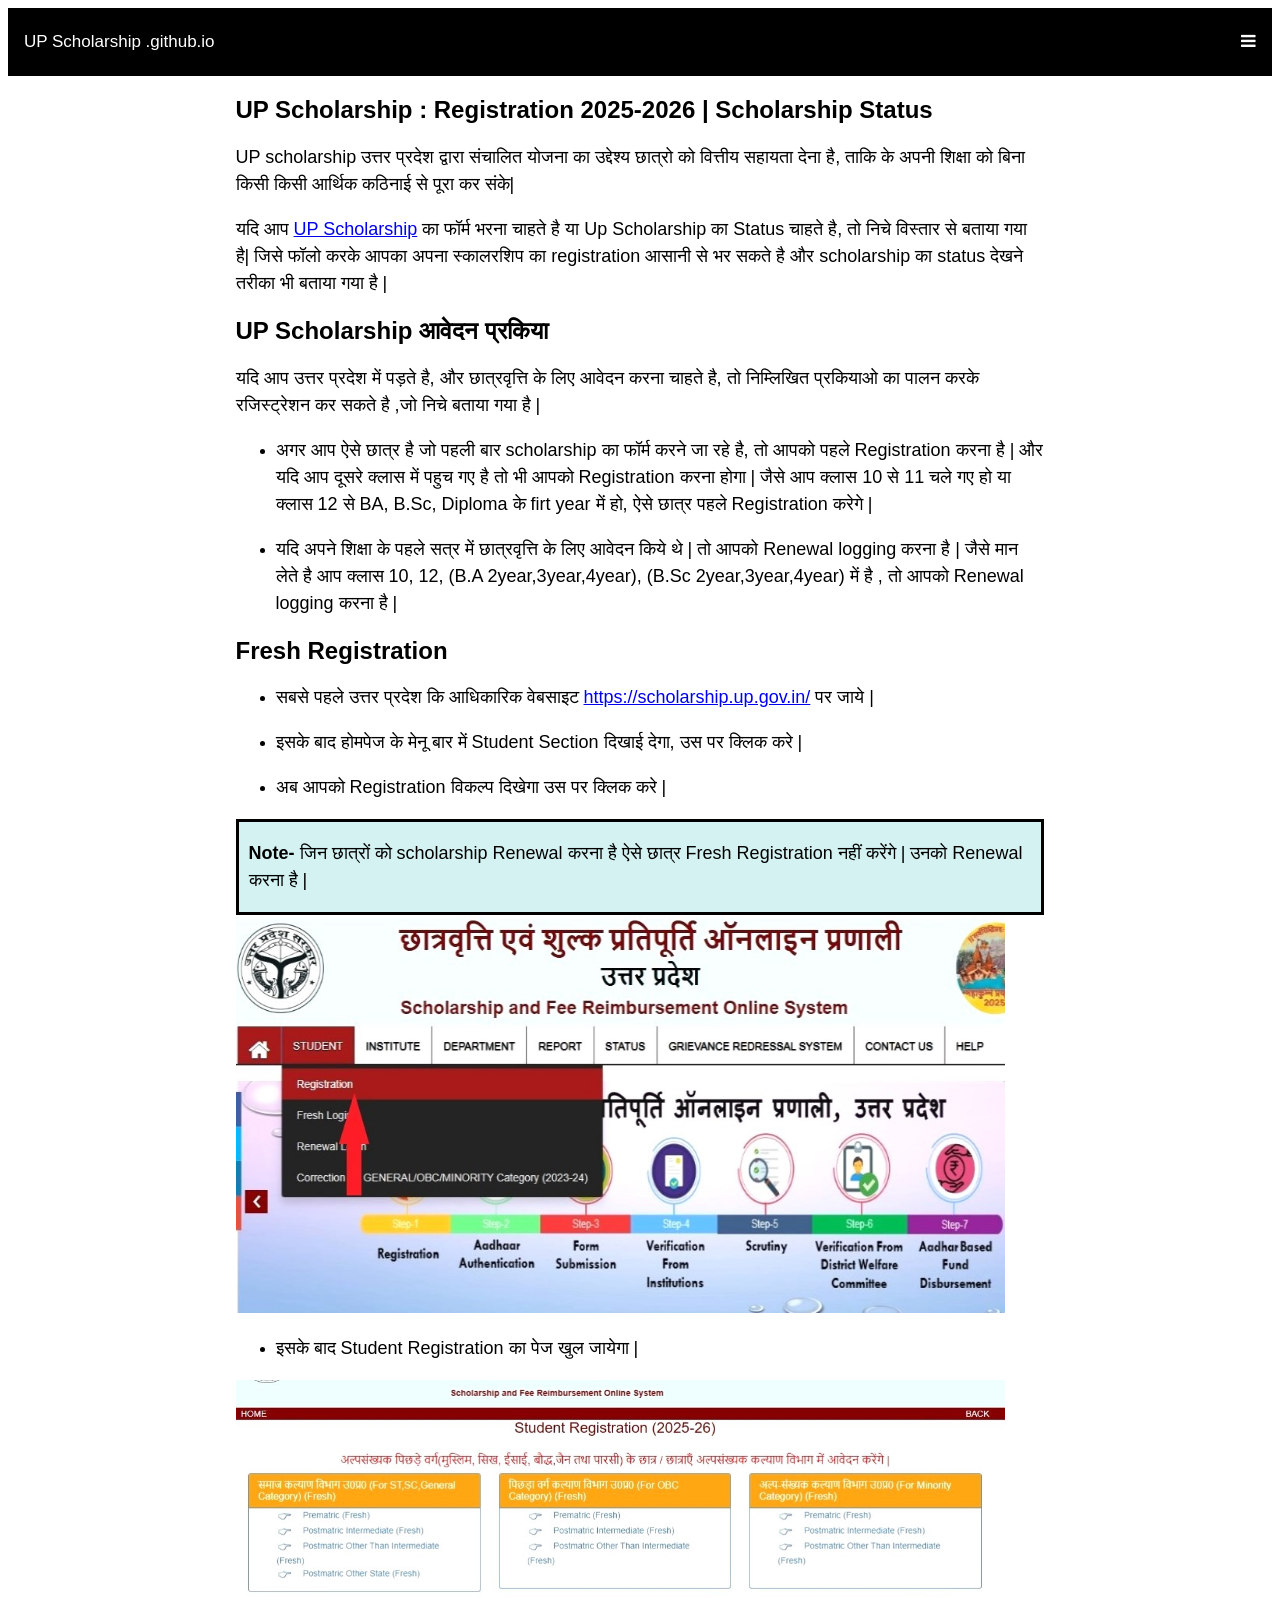
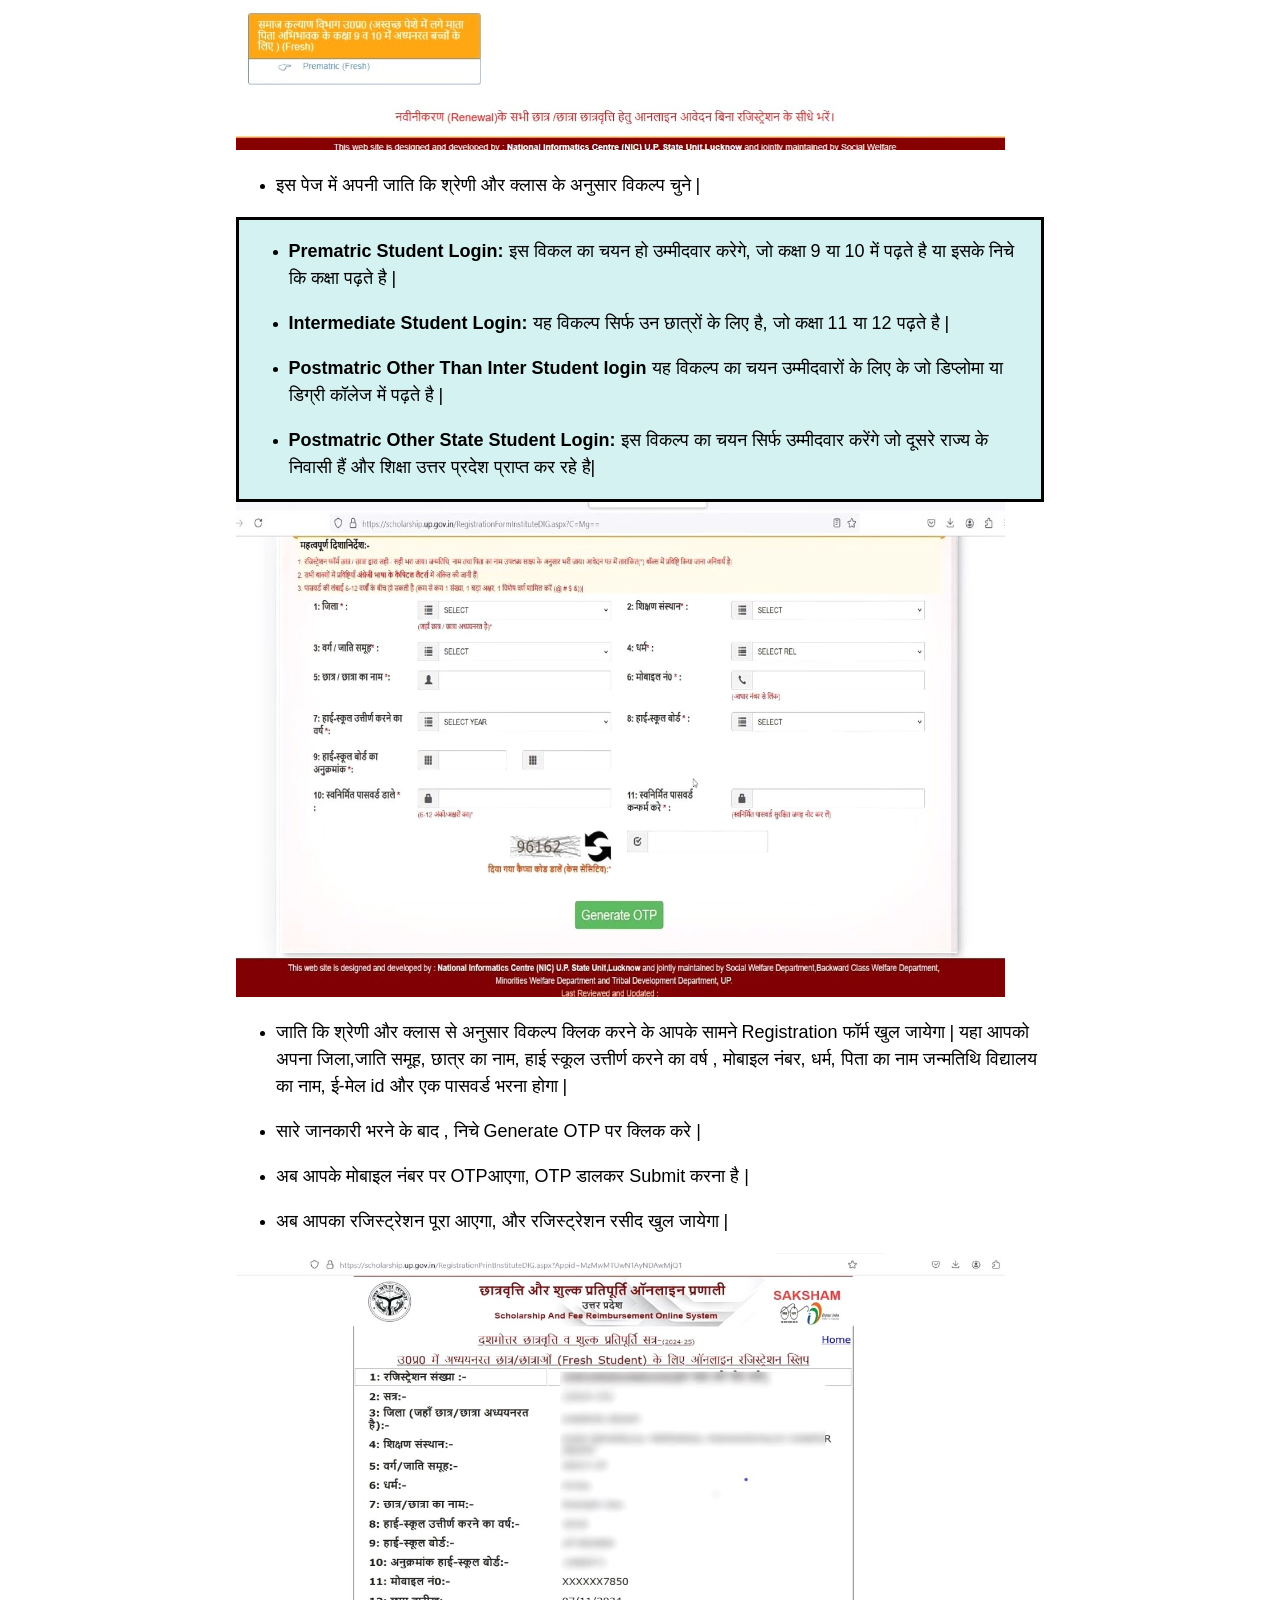
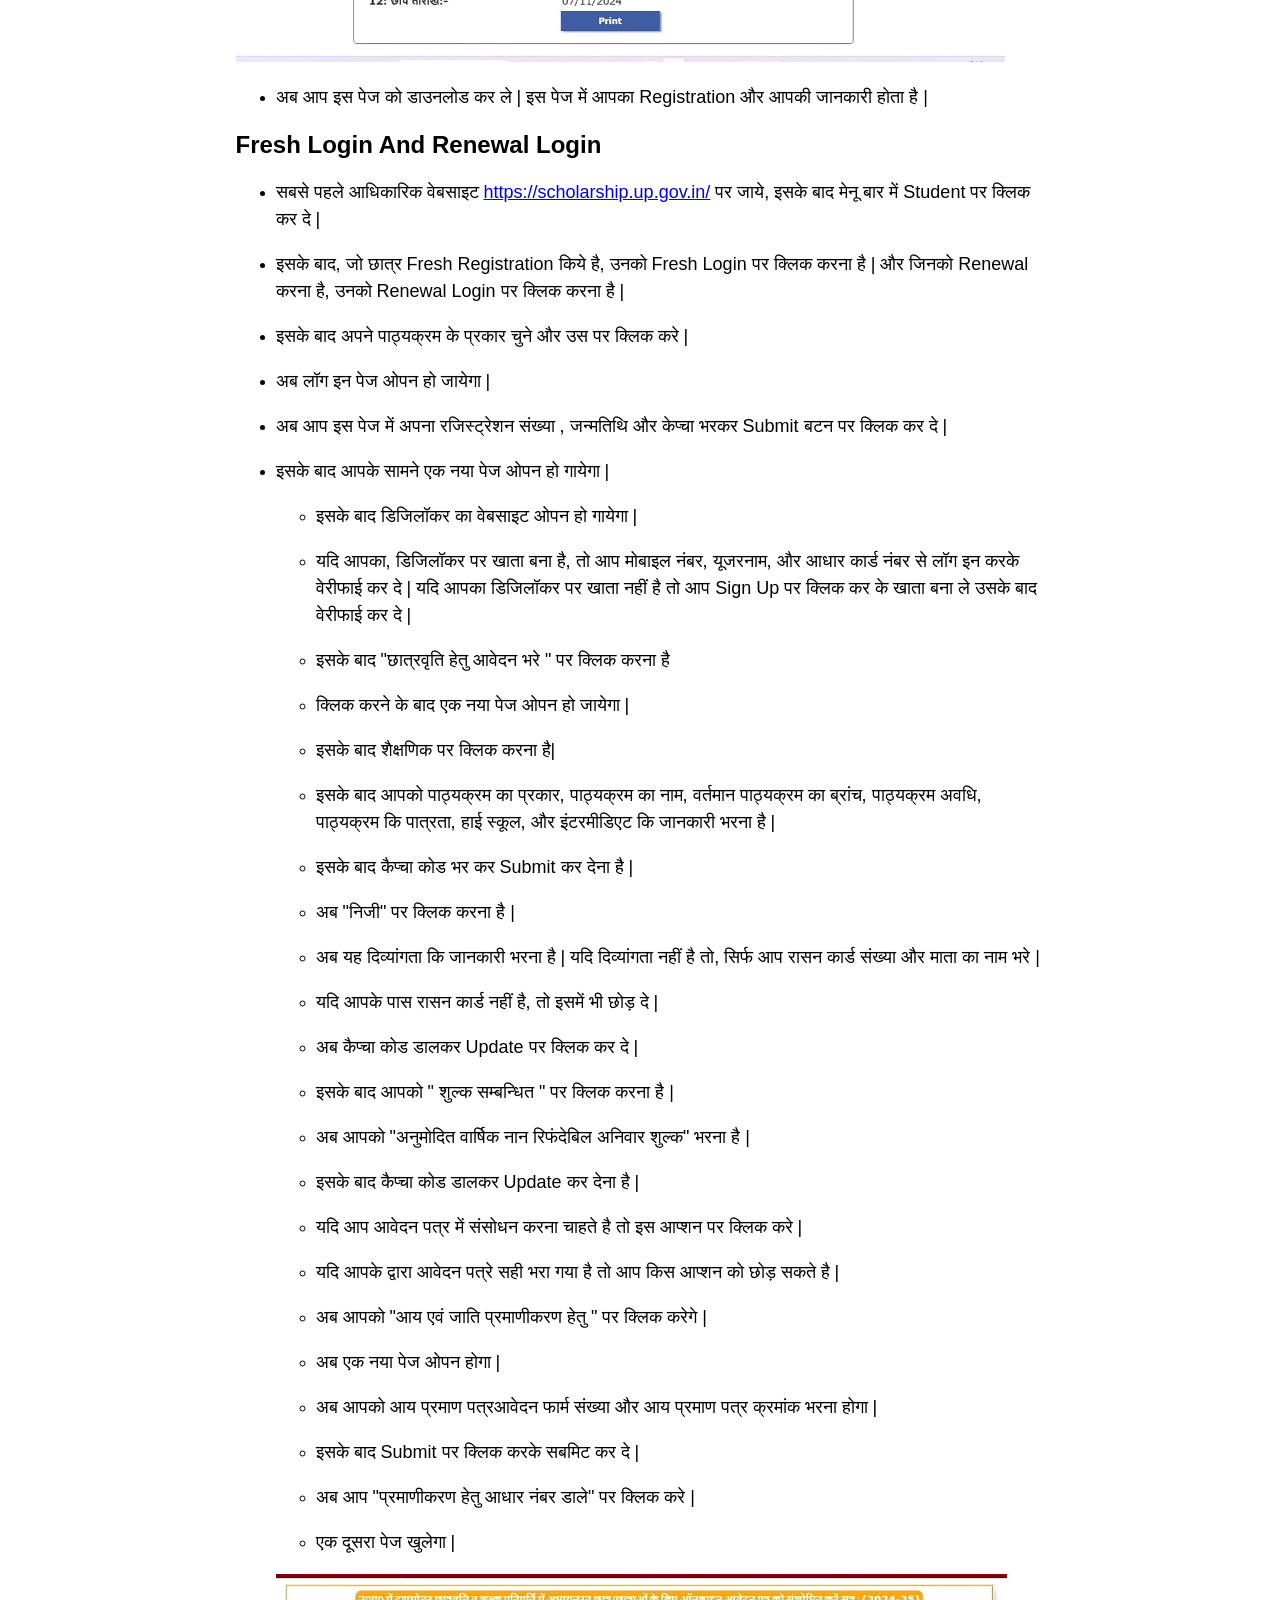
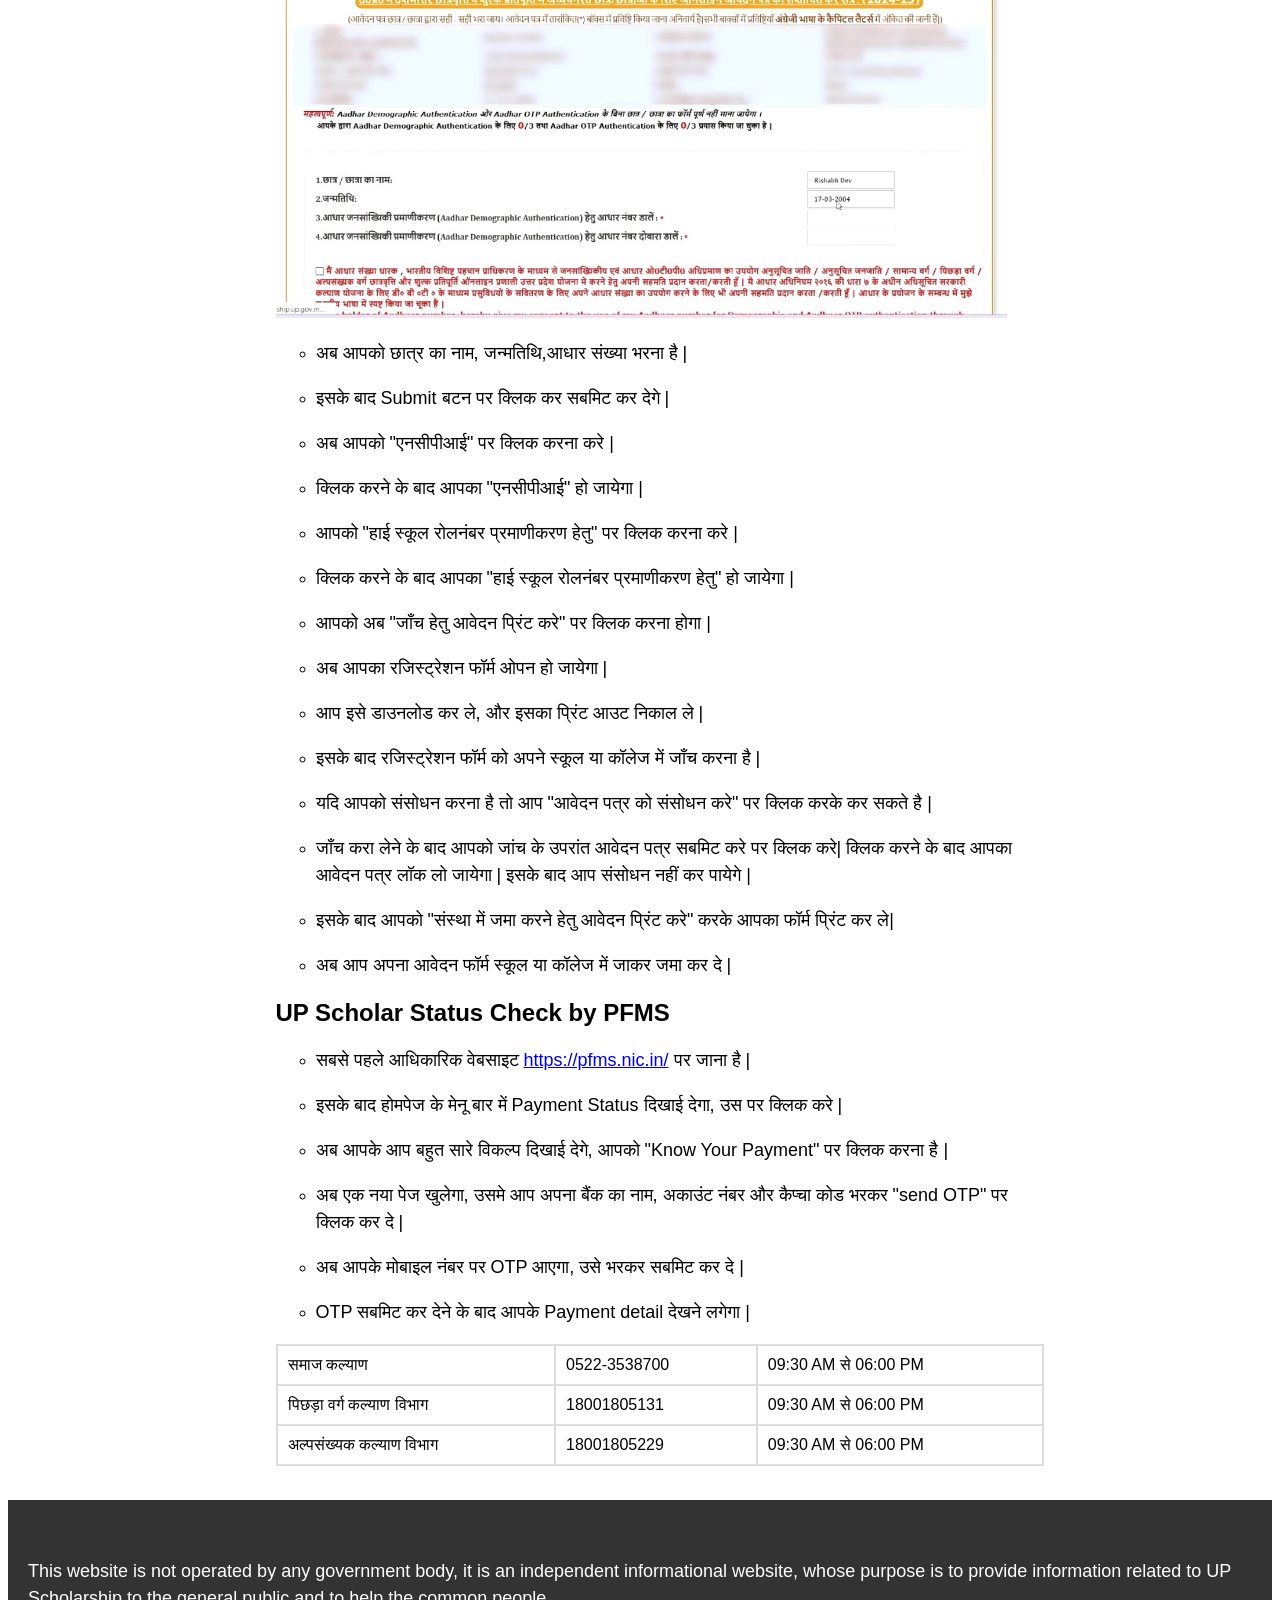
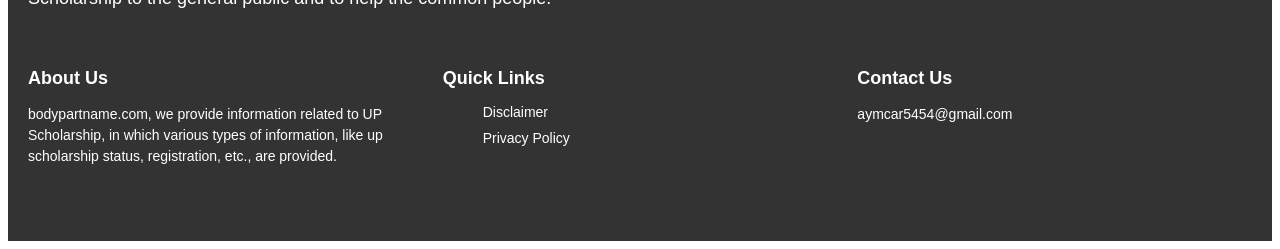
==== commit 3978b8e0: "Update index.html" ====
--- a/index.html
+++ b/index.html
@@ -4,12 +4,12 @@
 <meta charset="UTF-8" />
 <style>:root{--color-primary:#021835;}</style>
 <meta name="viewport" content="width=device-width, initial-scale=1", shrink-to-fit=no>
-<meta name="google-adsense-account" content="ca-pub-4990416028546976">
+<meta name="google-site-verification" content="Iu_etbvfnAVYU_BnGz1zek1QBffG07uKirQWFO8E50Q" />
 <link rel="stylesheet" href="https://cdnjs.cloudflare.com/ajax/libs/font-awesome/4.7.0/css/font-awesome.min.css">
 <meta name="description" content="UP scholarship उत्तर प्रदेश द्वारा संचालित योजना का उद्देश्य छात्रो को वित्तीय सहायता देना है, ताकि के अपनी शिक्षा को बिना किसी किसी आर्थिक कठिनाई से पूरा कर संके| यदि आप UP Scholarship का फॉर्म भरना चाहते है या Up Scholarship का Status चाहते है, तो निचे विस्तार से बताया गया है|">
 <title>UP Scholarship : Registration 2025-2026 | Scholarship Status</title>
 <link rel="shortcut icon" href="as.png">
-<link rel="canonical" href="https://upscholarship.github.io/">
+<link rel="canonical" href="https://upscholarships.github.io/">
 <meta name="robots" content="index, follow" />
 <meta name="keywords" content="up scholarship, scholarship, up scholarship status">
 <link rel="icon" type="image/png" href="fevicon/favicon-96x96.png" sizes="96x96" />
@@ -19,8 +19,8 @@
 <meta name="apple-mobile-web-app-title" content="MyWebSite" />
 <link rel="manifest" href="fevicon/site.webmanifest" />
 <meta property="og:title" content="UP Scholarship : Registration 2025-2026 | Scholarship Status">
-<meta property="og:url" content="https://upscholarship.github.io/">
-<meta property="og:image" content="https://upscholarship.github.io/img/scholar1.jpg">
+<meta property="og:url" content="https://upscholarships.github.io/">
+<meta property="og:image" content="https://upscholarships.github.io/img/scholar1.jpg">
 <meta property="og:description" content="UP scholarship उत्तर प्रदेश द्वारा संचालित योजना का उद्देश्य छात्रो को वित्तीय सहायता देना है, ताकि के अपनी शिक्षा को बिना किसी किसी आर्थिक कठिनाई से पूरा कर संके|">
 <meta property="og:type" content="article">
 
@@ -35,26 +35,26 @@
   "@type": "Article",
   "mainEntityOfPage": {
     "@type": "WebPage",
-    "@id": "https://upscholarship.github.io/"
+    "@id": "https://upscholarships.github.io/"
   },
   "headline": "UP Scholarship : Registration 2025-2026 | Scholarship Status",
   "description": "UP Scholarship",
-  "image": "https://upscholarship.github.io/img/scholar1.jpg",  
+  "image": "https://upscholarships.github.io/img/scholar1.jpg",  
   "author": {
     "@type": "Person",
     "name": "UP Scholarship",
-    "url": "https://upscholarship.github.io/aboutus"
+    "url": "https://upscholarships.github.io/aboutus"
   },  
   "publisher": {
     "@type": "Organization",
     "name": "UP Scholarship",
     "logo": {
       "@type": "ImageObject",
-      "url": "https://upscholarship.github.io/as.png"
+      "url": "https://upscholarships.github.io/as.png"
     }
   },
-  "datePublished": "2025-07-09T08:00:00+08:00",
-  "dateModified": "2025-07-27T08:00:00+08:00"
+  "datePublished": "2026-09-09T08:00:00+08:00",
+  "dateModified": "2026-09-27T08:00:00+08:00"
 }
 </script>
 </head>
@@ -125,56 +125,55 @@
   <ul class="a">
 
     <li><p>सबसे पहले आधिकारिक वेबसाइट <a href="https://scholarship.up.gov.in/">https://scholarship.up.gov.in/</a> पर जाये, इसके बाद मेनू बार में Student पर क्लिक कर दे |</p></li></ul>
-<div class="res"><img src="img/scholar5.jpg" alt="Aadhar Card" class="r"></div>
+
 <ul class="a">
   <li><p>इसके बाद, जो छात्र Fresh Registration किये है, उनको Fresh Login पर क्लिक करना है | और जिनको Renewal करना है, उनको Renewal Login पर क्लिक करना है |</p></li>
   <li><p>इसके बाद अपने पाठ्यक्रम के प्रकार चुने और उस पर क्लिक करे |</p></li>
   <li><p>अब लॉग इन पेज ओपन हो जायेगा |
 </p></li></ul>
-<div class="res"><img src="img/scholar6.jpeg" alt="Aadhar Card" class="r"></div>
+
 <ul class="a">
   <li><p>अब आप इस पेज में अपना रजिस्ट्रेशन संख्या , जन्मतिथि और केप्चा भरकर Submit बटन पर क्लिक कर दे |</p></li>
   <li><p>इसके बाद आपके सामने एक नया पेज ओपन हो गायेगा |</p></li>
-  <li><p>अब आपको " डिजिलॉकर से सत्यापित करे " पर क्लिक करना होगा |</p></li></ul>
-  <div class="res"><img src="img/scholar7.jpeg" alt="Aadhar Card" class="r"></div>
+
 <ul class="a">
   <li><p>इसके बाद डिजिलॉकर का वेबसाइट ओपन हो गायेगा |</p></li></ul>
-  <div class="res"><img src="img/scholar8.jpeg" alt="Aadhar Card" class="r"></div>
+
   <ul class="a">
     <li><p>यदि आपका, डिजिलॉकर पर खाता बना है, तो आप मोबाइल नंबर, यूजरनाम, और आधार कार्ड नंबर से लॉग इन करके वेरीफाई कर दे | यदि आपका डिजिलॉकर पर खाता नहीं है तो आप Sign Up पर क्लिक कर के खाता बना ले उसके बाद वेरीफाई कर दे |</p></li>
     <li><p>इसके बाद "छात्रवृति हेतु आवेदन भरे " पर क्लिक करना है </li></ul>
-<div class="res"><img src="img/scholar9.jpeg" alt="Aadhar Card" class="r"></div>
+
 <ul class="a">
   <li><p>क्लिक करने के बाद एक नया पेज ओपन हो जायेगा |</p></li>
 <li><p>इसके बाद शैक्षणिक पर क्लिक करना है|</p></li></ul>
-  <div class="res"><img src="img/scholar10.jpeg" alt="Aadhar Card" class="r"></div>
+  
   <ul class="a">
     <li><p>इसके बाद आपको पाठ्यक्रम का प्रकार, पाठ्यक्रम का नाम, वर्तमान पाठ्यक्रम का ब्रांच, पाठ्यक्रम अवधि, पाठ्यक्रम कि पात्रता, हाई स्कूल, और इंटरमीडिएट कि जानकारी भरना है |</p></li>
     <li><p>इसके बाद कैप्चा कोड भर कर Submit कर देना है |</p></li>
 <li><p>अब "निजी" पर क्लिक करना है |</p></li></ul>
-<div class="res"><img src="img/scholar11.jpeg" alt="Aadhar Card" class="r"></div>
+
 <ul class="a">
 <li><p>अब यह दिव्यांगता कि जानकारी भरना है | यदि दिव्यांगता नहीं है तो,  सिर्फ आप रासन कार्ड संख्या और माता का नाम भरे |</p></li>
 <li><p>यदि आपके पास रासन कार्ड नहीं है, तो इसमें भी छोड़ दे |</p></li>
 <li><p>अब कैप्चा कोड डालकर Update पर क्लिक कर दे |</p></li>
 <li><p>इसके बाद आपको " शुल्क सम्बन्धित " पर क्लिक करना है |</p></li></ul>
-<div class="res"><img src="img/scholar12.jpeg" alt="Aadhar Card" class="r"></div>
+
 <ul class="a">
   <li><p>अब आपको "अनुमोदित वार्षिक नान रिफंदेबिल अनिवार शुल्क" भरना है |</p></li>
   <li><p>इसके बाद कैप्चा कोड डालकर Update कर देना है |</p></li></ul>
-<div class="res"><img src="img/scholar13.jpeg" alt="Aadhar Card" class="r"></div>
+
 <ul class="a">
   <li><p>यदि आप आवेदन पत्र में संसोधन करना चाहते है तो इस आप्शन पर क्लिक करे |</p></li>
   <li><p>यदि आपके द्वारा आवेदन पत्रे सही भरा गया है तो आप किस आप्शन को छोड़ सकते है |</p></li></ul>
-<div class="res"><img src="img/scholar14.jpeg" alt="Aadhar Card" class="r"></div>
+
 <ul class="a">
   <li><p>अब आपको "आय एवं जाति प्रमाणीकरण हेतु " पर क्लिक करेगे |</p></li>
   <li><p>अब एक नया पेज ओपन होगा |</p></li></ul>
-<div class="res"><img src="img/scholar15.jpeg" alt="Aadhar Card" class="r"></div>
+
 <ul class="a">
   <li><p>अब आपको आय प्रमाण पत्रआवेदन फार्म संख्या और आय प्रमाण पत्र क्रमांक भरना होगा |</p></li>
   <li><p>इसके बाद Submit पर क्लिक करके सबमिट कर दे |</p></li></ul>
-<div class="res"><img src="img/scholar16.jpeg" alt="Aadhar Card" class="r"></div>
+
 <ul class="a">
   <li><p>अब आप "प्रमाणीकरण हेतु आधार नंबर डाले" पर क्लिक करे |</p></li>
   <li><p>एक दूसरा पेज खुलेगा |</p></li></ul>
@@ -182,29 +181,29 @@
 <ul class="a">
   <li><p>अब आपको छात्र का नाम, जन्मतिथि,आधार संख्या भरना है |</p></li>
   <li><p>इसके बाद Submit बटन पर क्लिक कर सबमिट कर देगे |</p></li></ul>
-<div class="res"><img src="img/scholar18.jpeg" alt="Aadhar Card" class="r"></div>
+
 <ul class="a">
 <li><p>अब आपको "एनसीपीआई" पर क्लिक करना करे |</p></li>
 <li><p>क्लिक करने के बाद आपका "एनसीपीआई" हो जायेगा |</p></li></ul>
-<div class="res"><img src="img/scholar19.jpeg" alt="Aadhar Card" class="r"></div>
+
 <ul class="a">
   <li><p>आपको "हाई स्कूल रोलनंबर प्रमाणीकरण हेतु" पर क्लिक करना करे |</p></li>
   <li><p>क्लिक करने के बाद आपका "हाई स्कूल रोलनंबर प्रमाणीकरण हेतु" हो जायेगा |</p></li></ul>
-  <div class="res"><img src="img/scholar20.jpeg" alt="Aadhar Card" class="r"></div>
+ 
   <ul class="a">
     <li><p>आपको अब "जाँच हेतु आवेदन प्रिंट करे" पर क्लिक करना होगा |</p></li>
    <li><p>अब आपका रजिस्ट्रेशन फॉर्म ओपन हो जायेगा |</p></li></ul>
-<div class="res"><img src="img/scholar21.jpeg" alt="Aadhar Card" class="r"></div>
+
 <ul class="a">
   <li><p>आप इसे डाउनलोड कर ले, और इसका प्रिंट आउट निकाल ले |</p></li>
  <li><p>इसके बाद रजिस्ट्रेशन फॉर्म को अपने स्कूल या कॉलेज में जाँच करना है |</p></li></ul>
- <div class="res"><img src="img/scholar13.jpeg" alt="Aadhar Card" class="r"></div>
+
  <ul class="a">
  <li><p>यदि आपको संसोधन करना है तो आप "आवेदन पत्र को संसोधन करे" पर क्लिक करके कर सकते है |</p></li></ul>
- <div class="res"><img src="img/scholar26.jpeg" alt="Aadhar Card" class="r"></div>
+
  <ul class="a">
   <li><p>जाँच करा लेने के बाद आपको जांच के उपरांत आवेदन पत्र सबमिट करे पर क्लिक करे| क्लिक करने के बाद आपका आवेदन पत्र लॉक लो जायेगा | इसके बाद आप संसोधन नहीं कर पायेगे |</p></li></ul>
-  <div class="res"><img src="img/scholar27.jpeg" alt="Aadhar Card" class="r"></div>
+
   <ul class="a">
   <li><p>इसके बाद आपको "संस्था में जमा करने हेतु आवेदन प्रिंट करे" करके आपका फॉर्म प्रिंट कर ले|</p></li>
   <li><p>अब आप अपना आवेदन फॉर्म स्कूल या कॉलेज में जाकर जमा कर दे |</p></li></ul>
@@ -213,7 +212,7 @@
    <li><p>सबसे पहले आधिकारिक वेबसाइट <a href="https://pfms.nic.in/">https://pfms.nic.in/</a> पर जाना है |</p></li>
   <li><p>इसके बाद होमपेज के मेनू बार में Payment Status दिखाई देगा, उस पर क्लिक करे |</p></li>
   <li><p>अब आपके आप बहुत सारे विकल्प दिखाई देगे, आपको "Know Your Payment" पर क्लिक करना है |</li></ul>
-    <div class="res"><img src="img/scholar28.jpg" alt="Aadhar Card" class="r"></div>
+    
     <ul class="a">
   <li><p>अब एक नया पेज खुलेगा, उसमे आप अपना बैंक का नाम, अकाउंट नंबर और कैप्चा कोड भरकर "send OTP" पर क्लिक कर दे |</p></li>
   <li><p>अब आपके मोबाइल नंबर पर OTP आएगा, उसे भरकर सबमिट कर दे |</p></li>
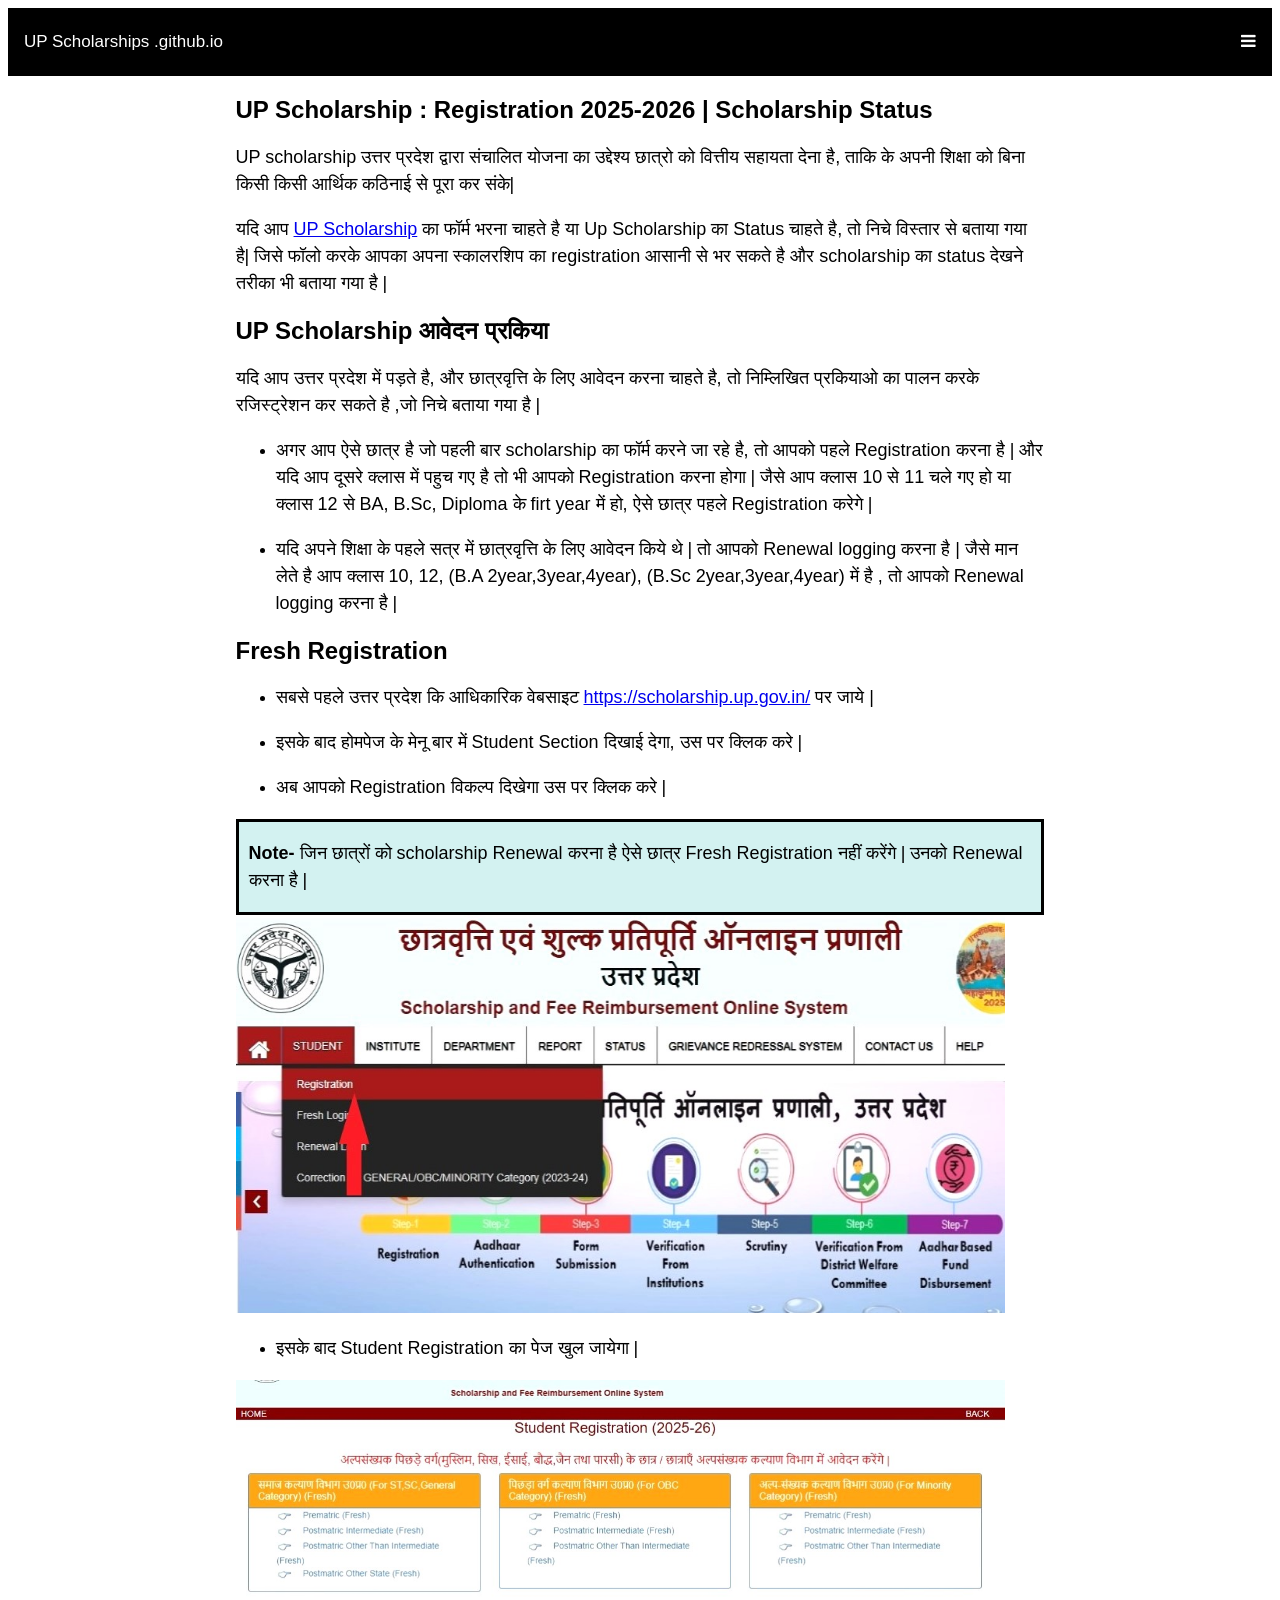
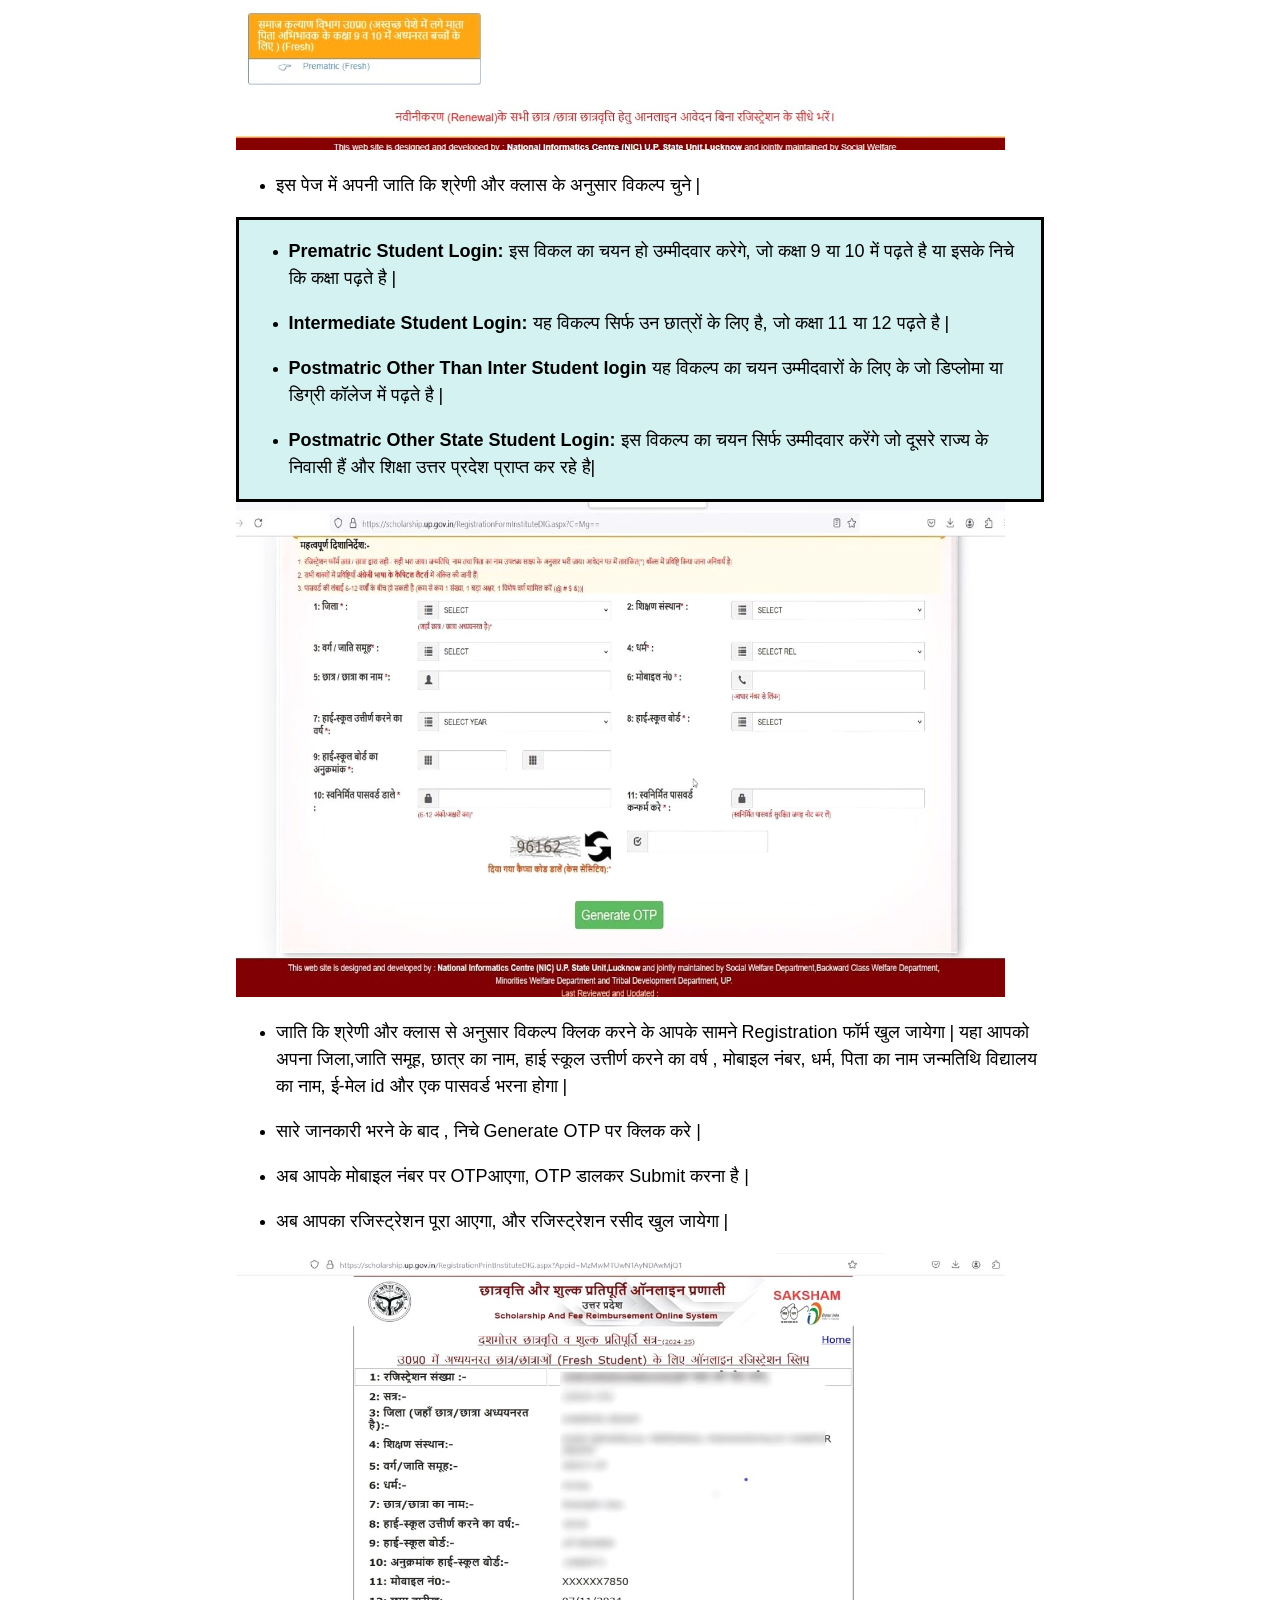
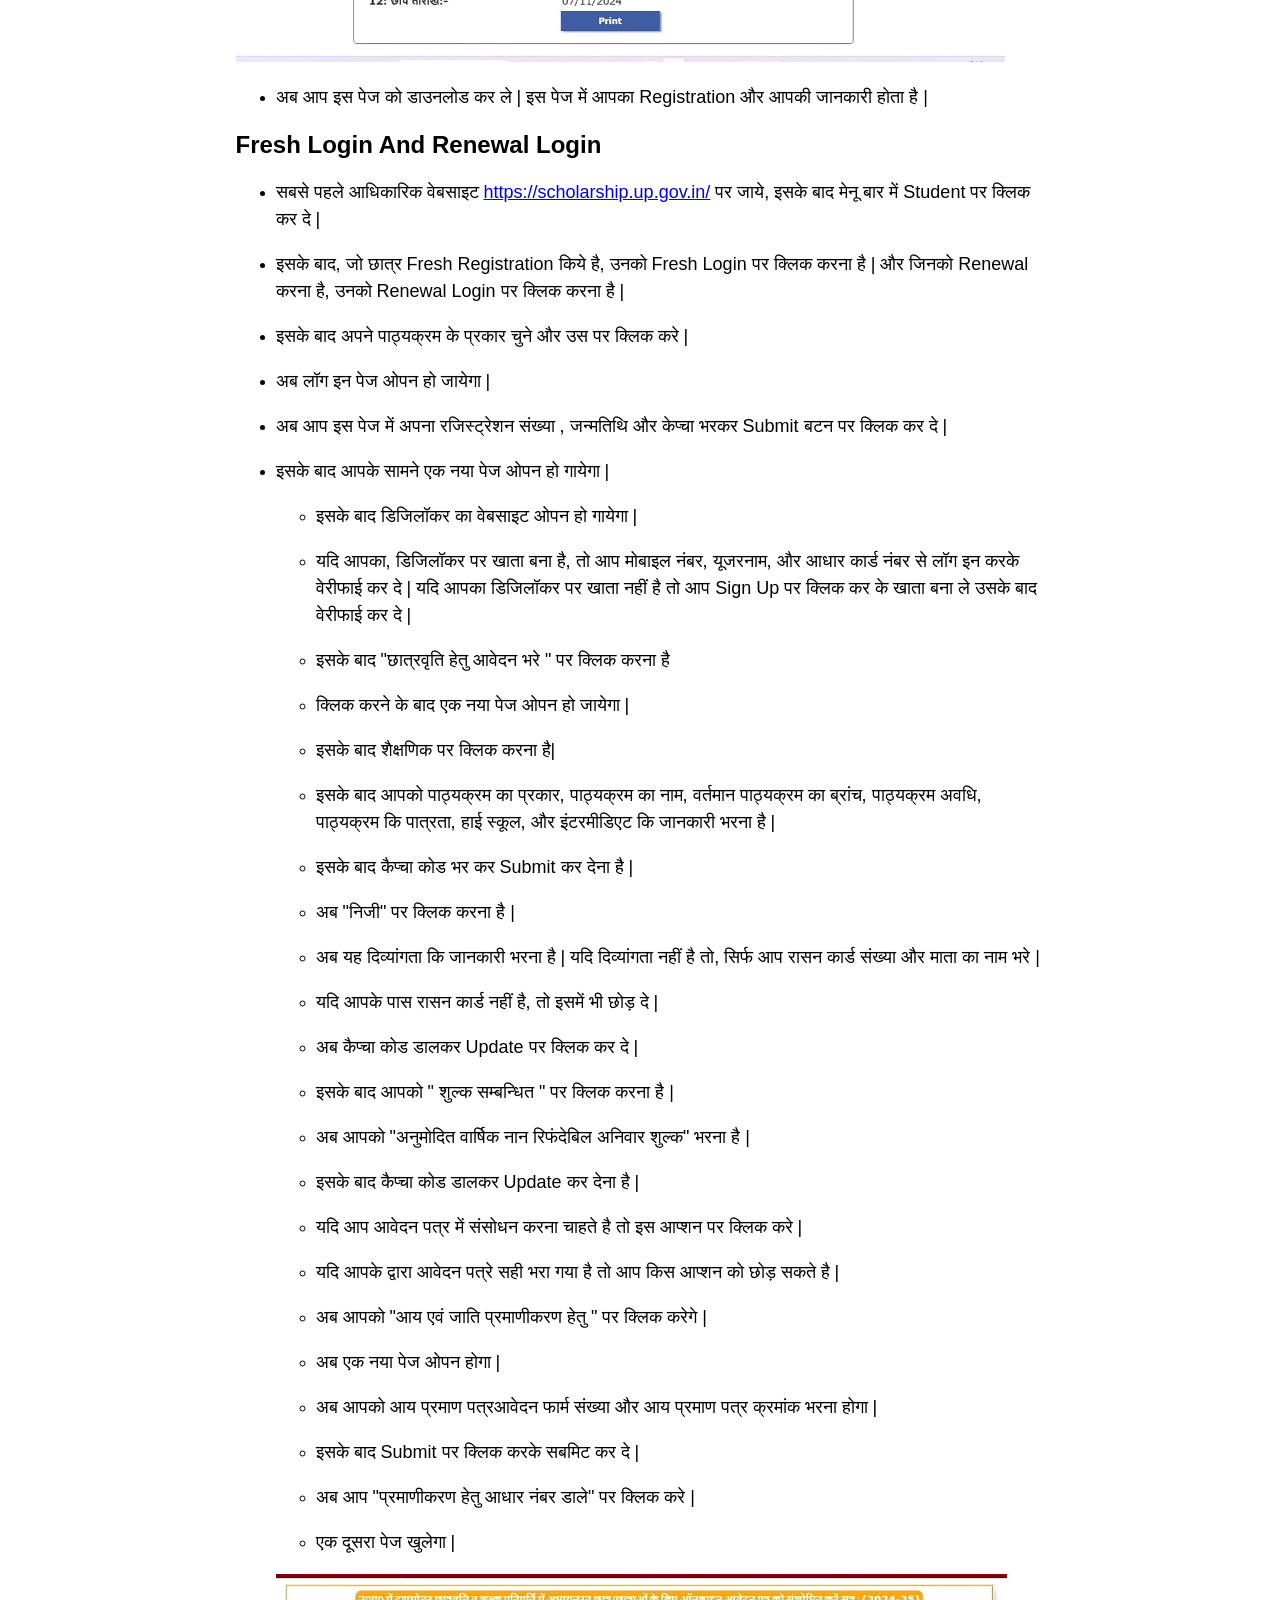
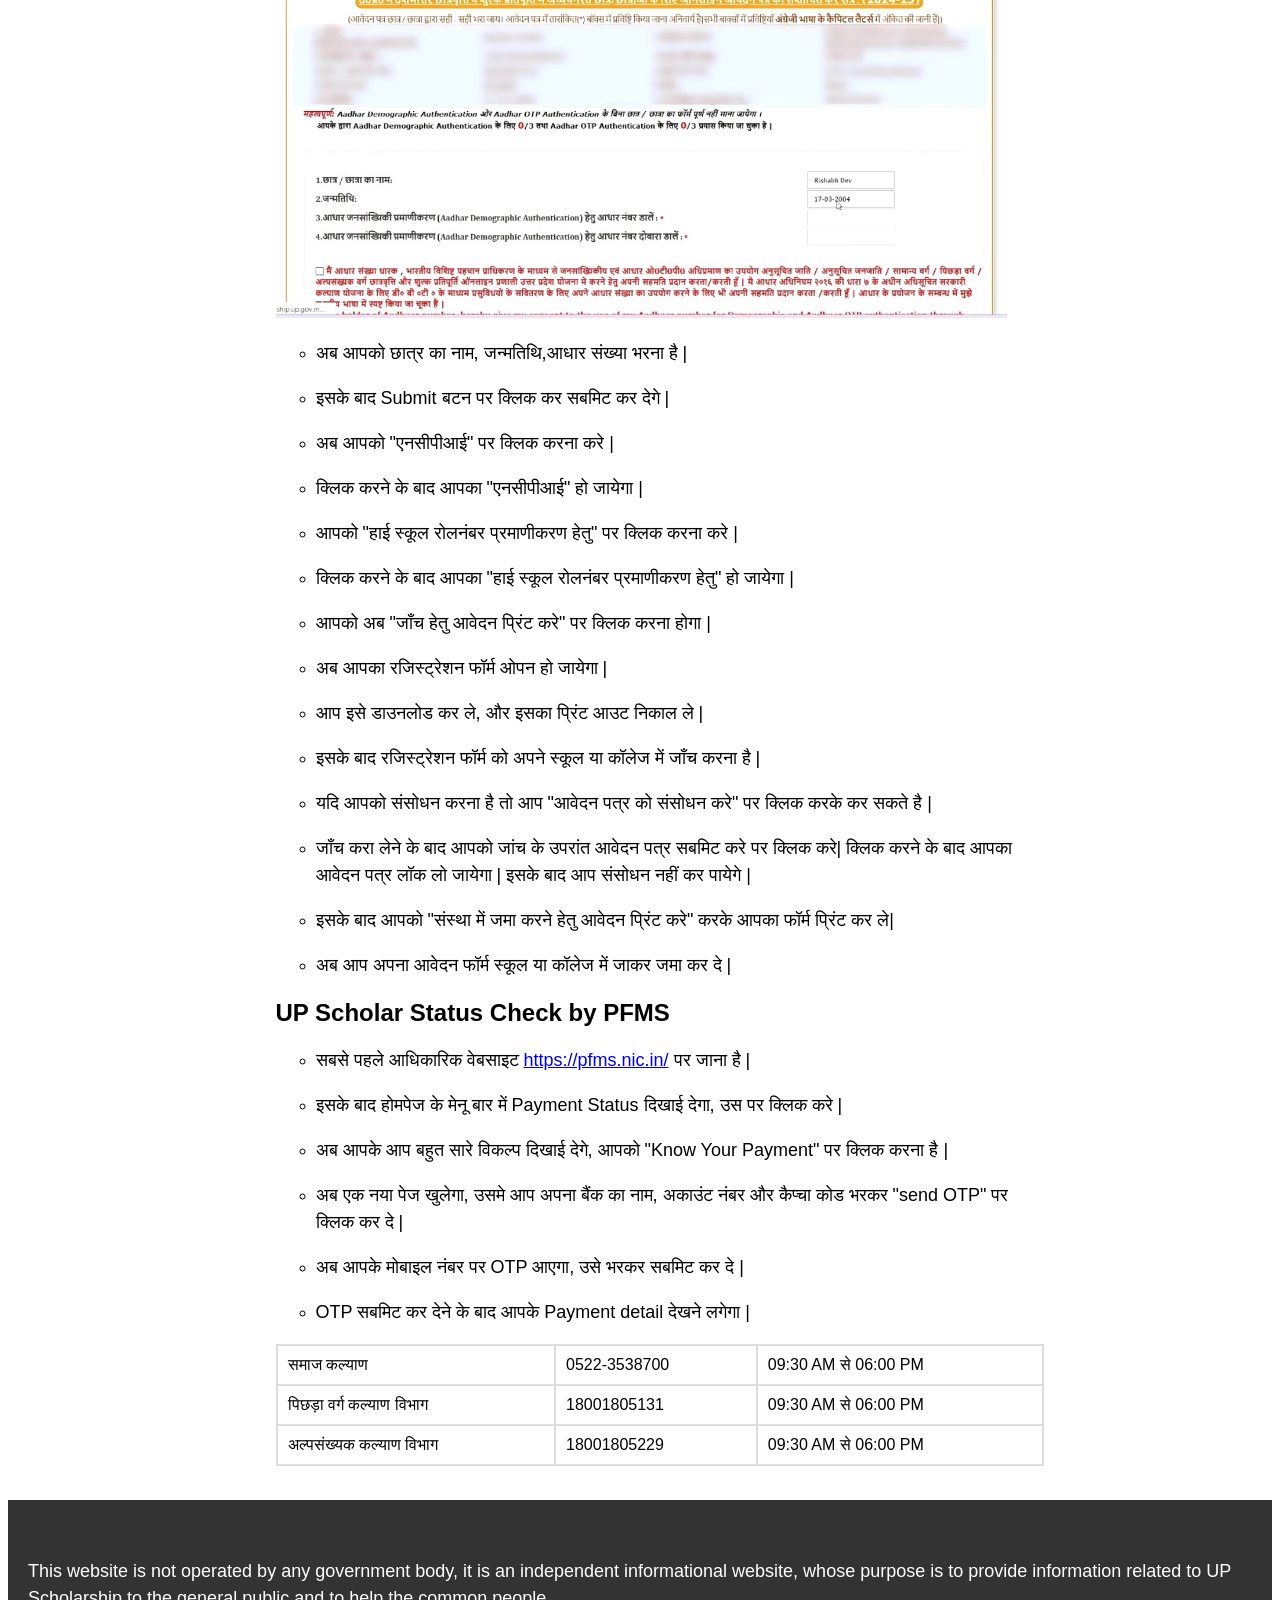
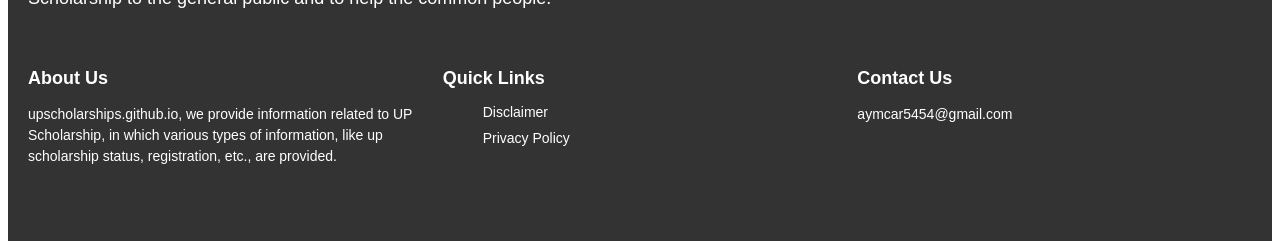
==== commit 761f00d3: "Update index.html" ====
--- a/index.html
+++ b/index.html
@@ -67,7 +67,7 @@
 
 <!-- Top Navigation Menu -->
 <div class="topnav">
-  <a class="head">UP Scholarship .github.io</a>
+  <a class="head">UP Scholarships .github.io</a>
   <div id="myLinks">
     <a href="disclaimer.html">Disclaimer</a>
     <a href="privacypolicy.html">Privacy Policy</a>
@@ -254,7 +254,7 @@
     <p>This website is not operated by any government body, it is an independent informational website, whose purpose is to provide information related to UP Scholarship to the general public and to help the common people.</p>
     <div class="footer-left">
       <h3>About Us</h3>
-      <p>bodypartname.com, we provide information related to UP Scholarship, in which various types of information, like up scholarship status, registration, etc., are provided.</p>
+      <p>upscholarships.github.io, we provide information related to UP Scholarship, in which various types of information, like up scholarship status, registration, etc., are provided.</p>
     </div>
 
     <div class="footer-middle">
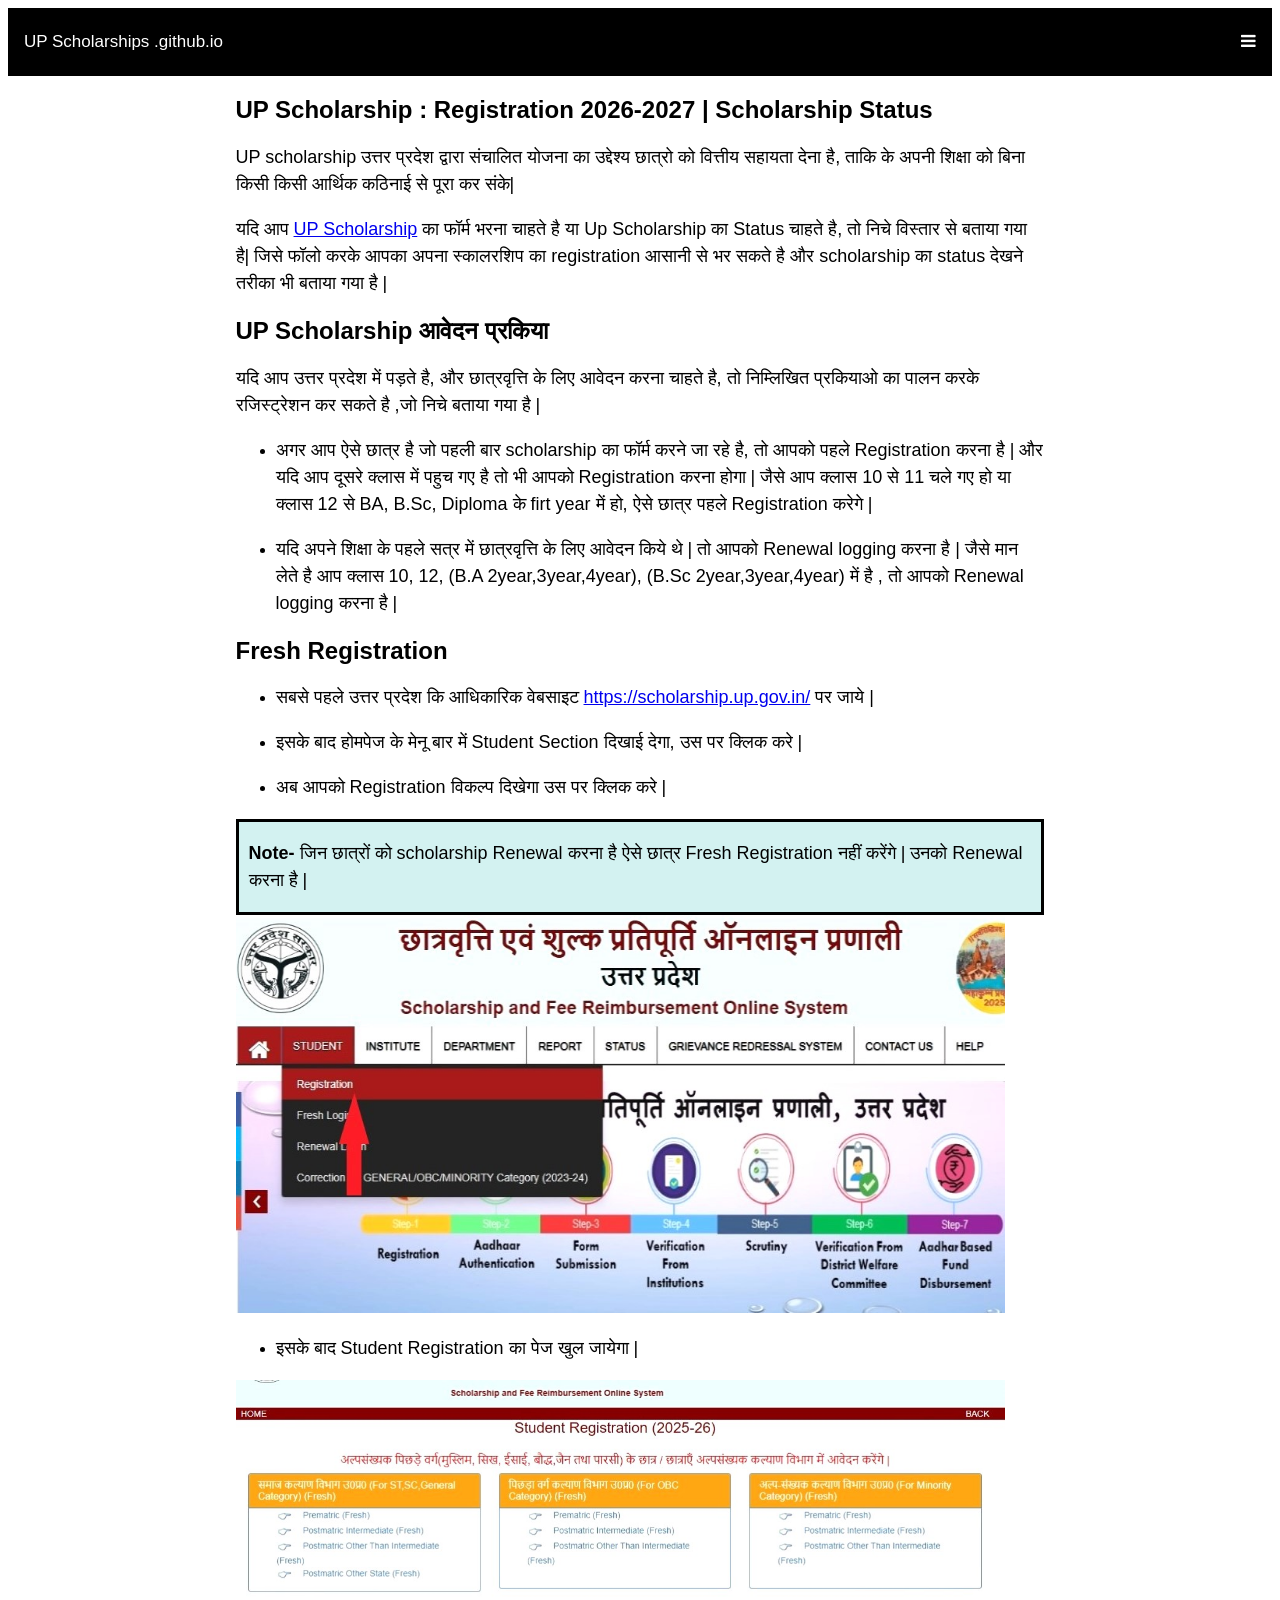
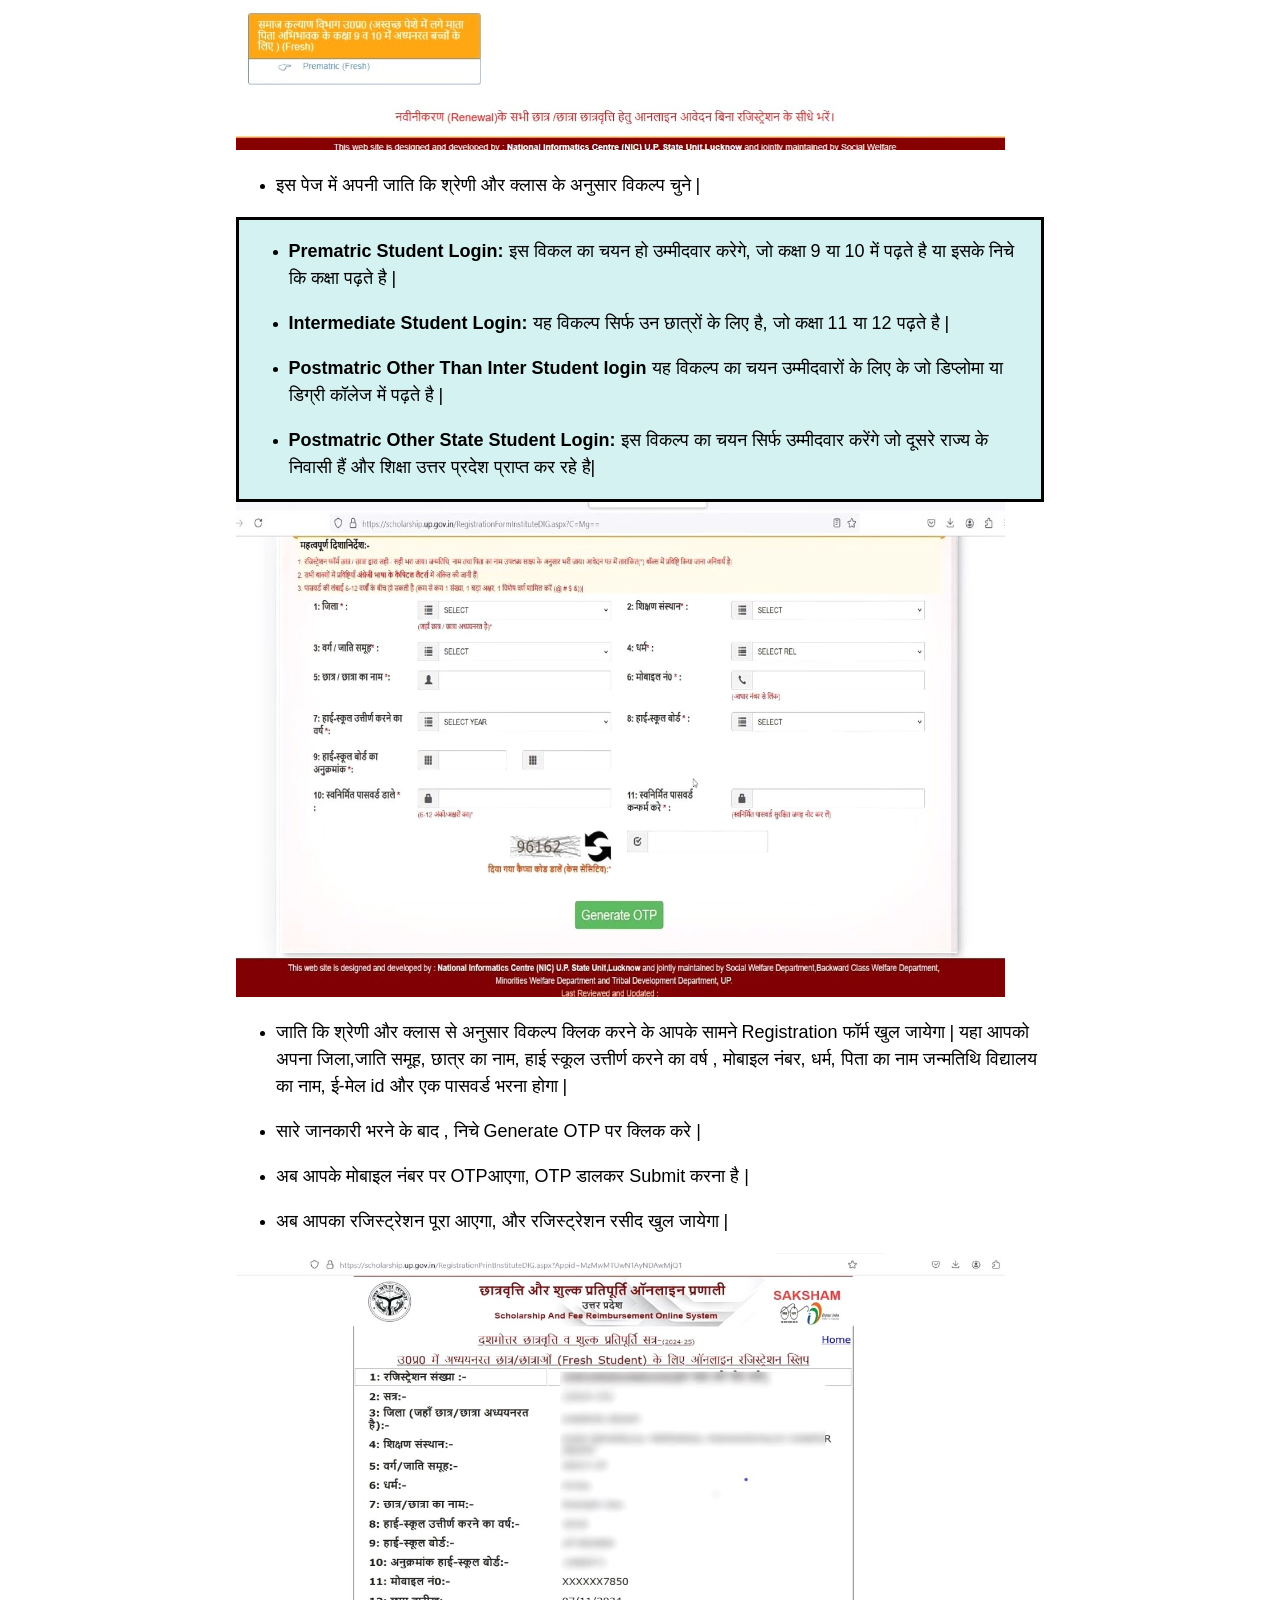
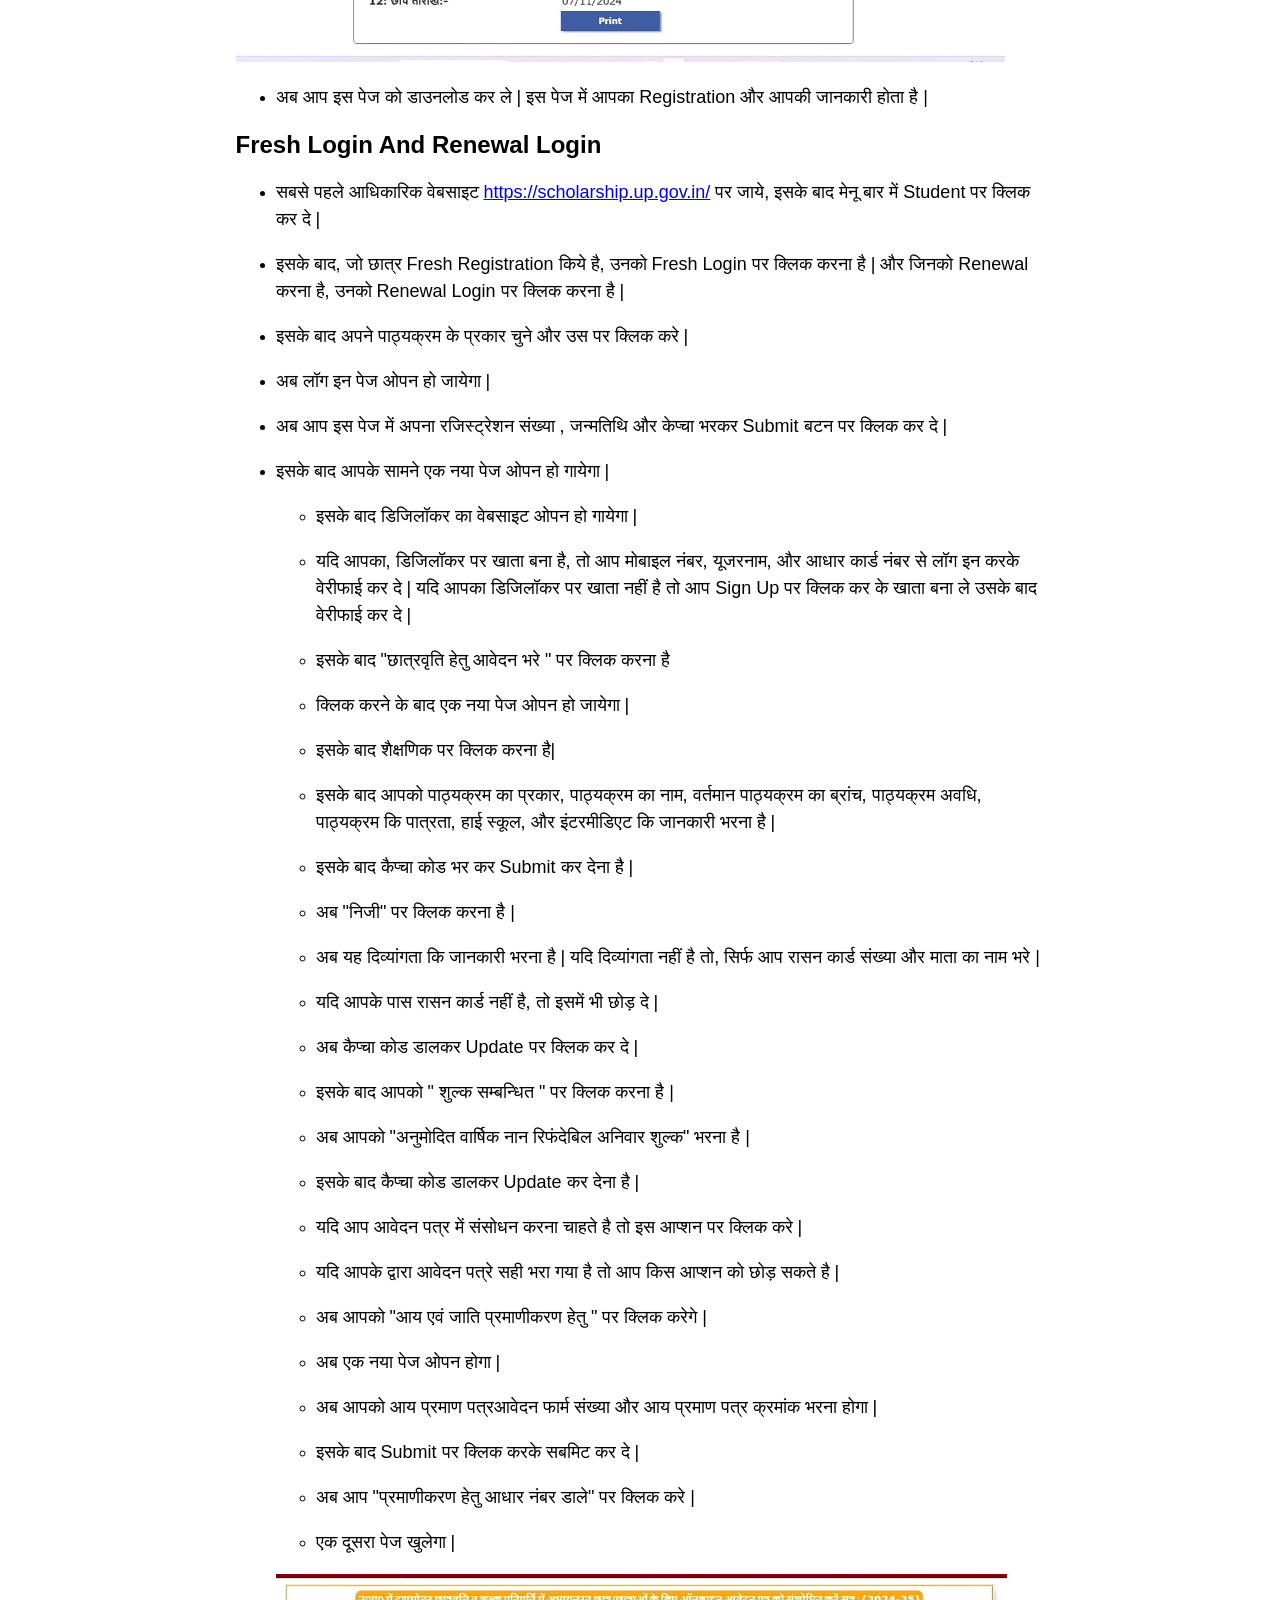
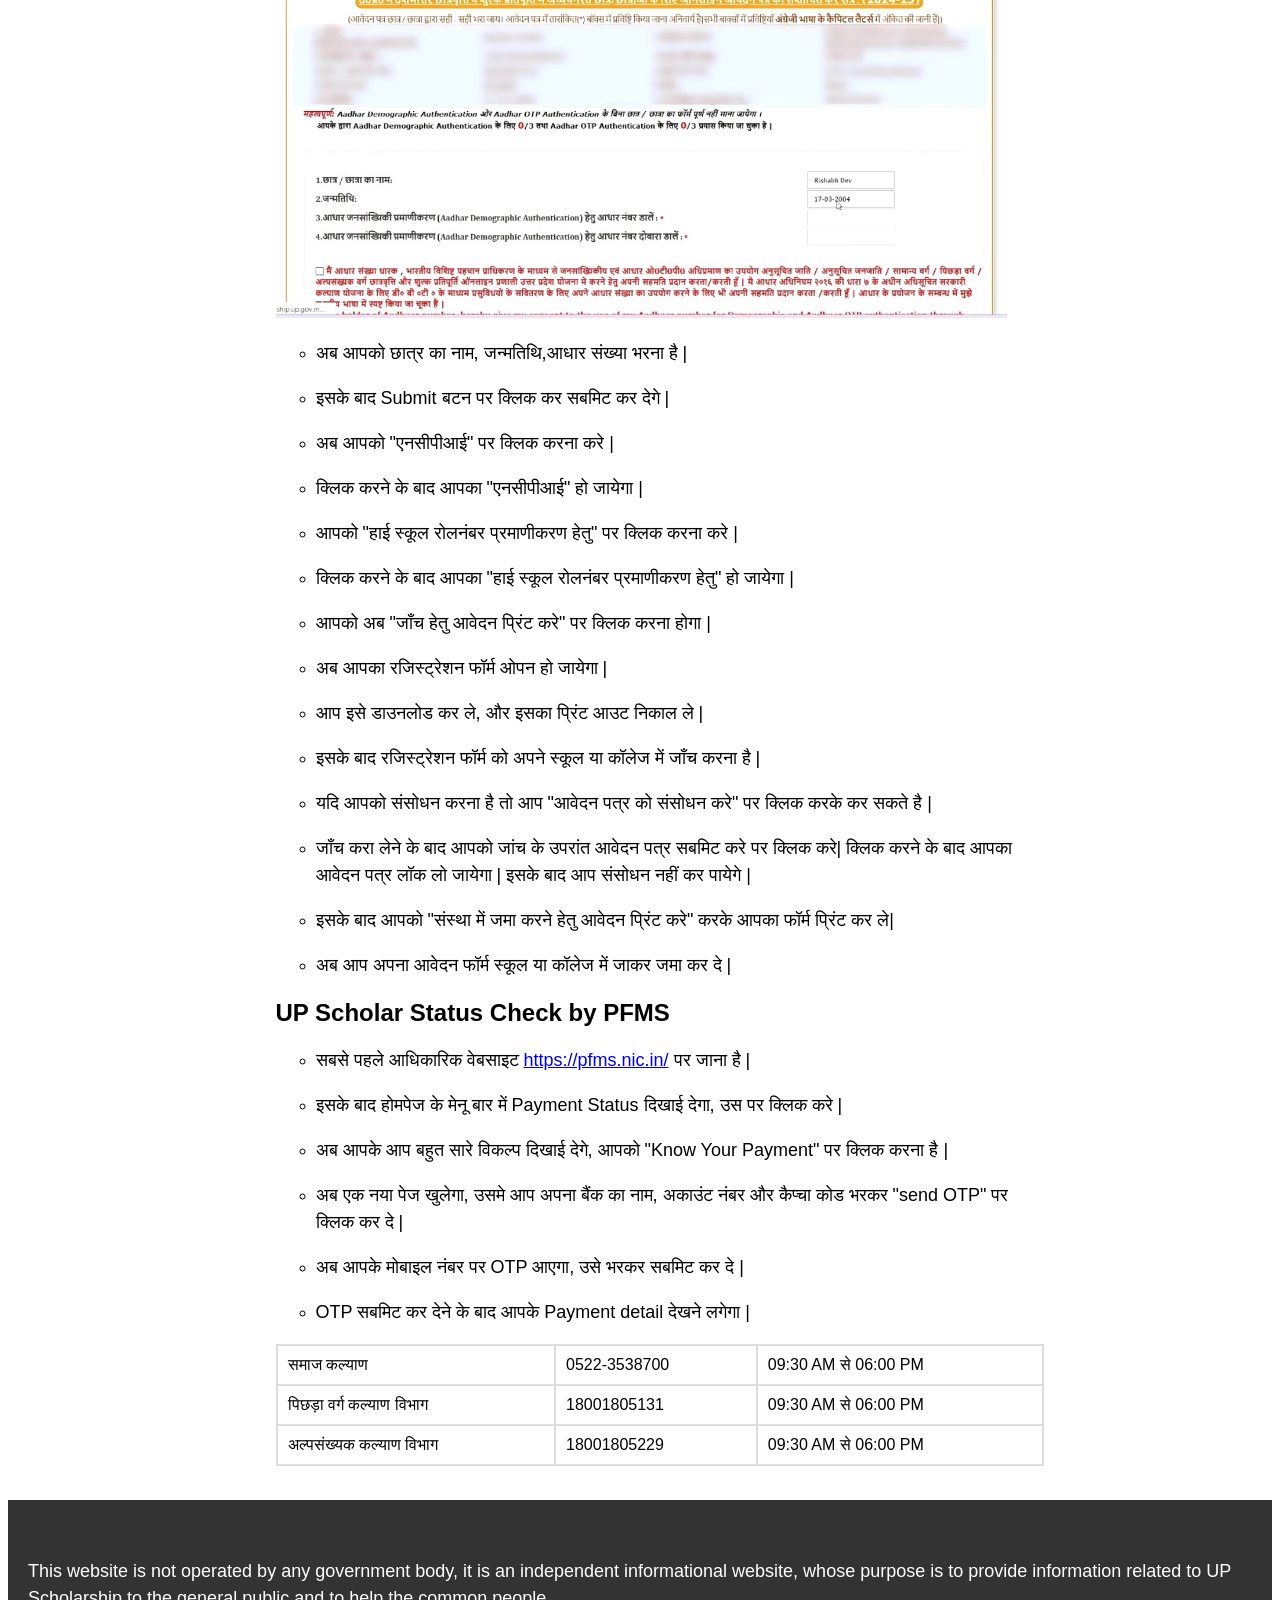
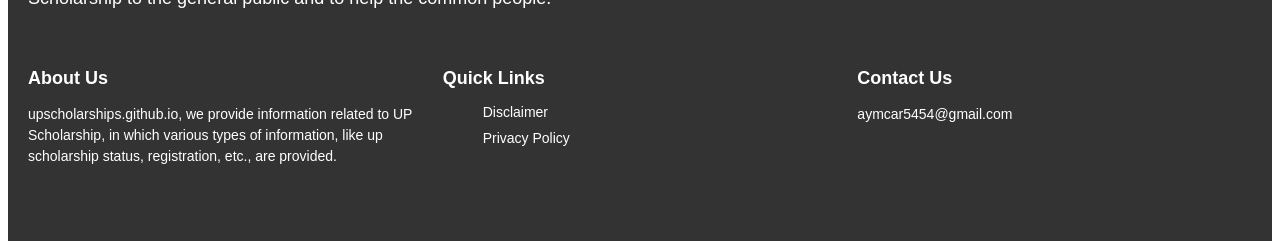
==== commit 8f6ee2c9: "Update index.html" ====
--- a/index.html
+++ b/index.html
@@ -7,7 +7,7 @@
 <meta name="google-site-verification" content="Iu_etbvfnAVYU_BnGz1zek1QBffG07uKirQWFO8E50Q" />
 <link rel="stylesheet" href="https://cdnjs.cloudflare.com/ajax/libs/font-awesome/4.7.0/css/font-awesome.min.css">
 <meta name="description" content="UP scholarship उत्तर प्रदेश द्वारा संचालित योजना का उद्देश्य छात्रो को वित्तीय सहायता देना है, ताकि के अपनी शिक्षा को बिना किसी किसी आर्थिक कठिनाई से पूरा कर संके| यदि आप UP Scholarship का फॉर्म भरना चाहते है या Up Scholarship का Status चाहते है, तो निचे विस्तार से बताया गया है|">
-<title>UP Scholarship : Registration 2025-2026 | Scholarship Status</title>
+<title>UP Scholarship : Registration 2026-2027 | Scholarship Status</title>
 <link rel="shortcut icon" href="as.png">
 <link rel="canonical" href="https://upscholarships.github.io/">
 <meta name="robots" content="index, follow" />
@@ -37,7 +37,7 @@
     "@type": "WebPage",
     "@id": "https://upscholarships.github.io/"
   },
-  "headline": "UP Scholarship : Registration 2025-2026 | Scholarship Status",
+  "headline": "UP Scholarship : Registration 2026-2027 | Scholarship Status",
   "description": "UP Scholarship",
   "image": "https://upscholarships.github.io/img/scholar1.jpg",  
   "author": {
@@ -77,7 +77,7 @@
   </a>
 </div>
 <div class="example">
-<h1>UP Scholarship : Registration 2025-2026 | Scholarship Status</h1>
+<h1>UP Scholarship : Registration 2026-2027 | Scholarship Status</h1>
 <p>UP scholarship उत्तर प्रदेश द्वारा संचालित योजना का उद्देश्य छात्रो को वित्तीय सहायता देना है, ताकि के अपनी शिक्षा को बिना किसी किसी आर्थिक कठिनाई से पूरा कर संके|</p>
 <p>यदि आप <a href="https://scholarship.up.gov.in/">UP Scholarship</a> का फॉर्म भरना चाहते है या Up Scholarship का Status चाहते है, तो निचे विस्तार से बताया गया है| जिसे फॉलो करके आपका अपना स्कालरशिप का registration आसानी से भर सकते है और scholarship का status देखने तरीका भी बताया गया है |</p>
 <h2>UP Scholarship आवेदन प्रकिया</h2>
